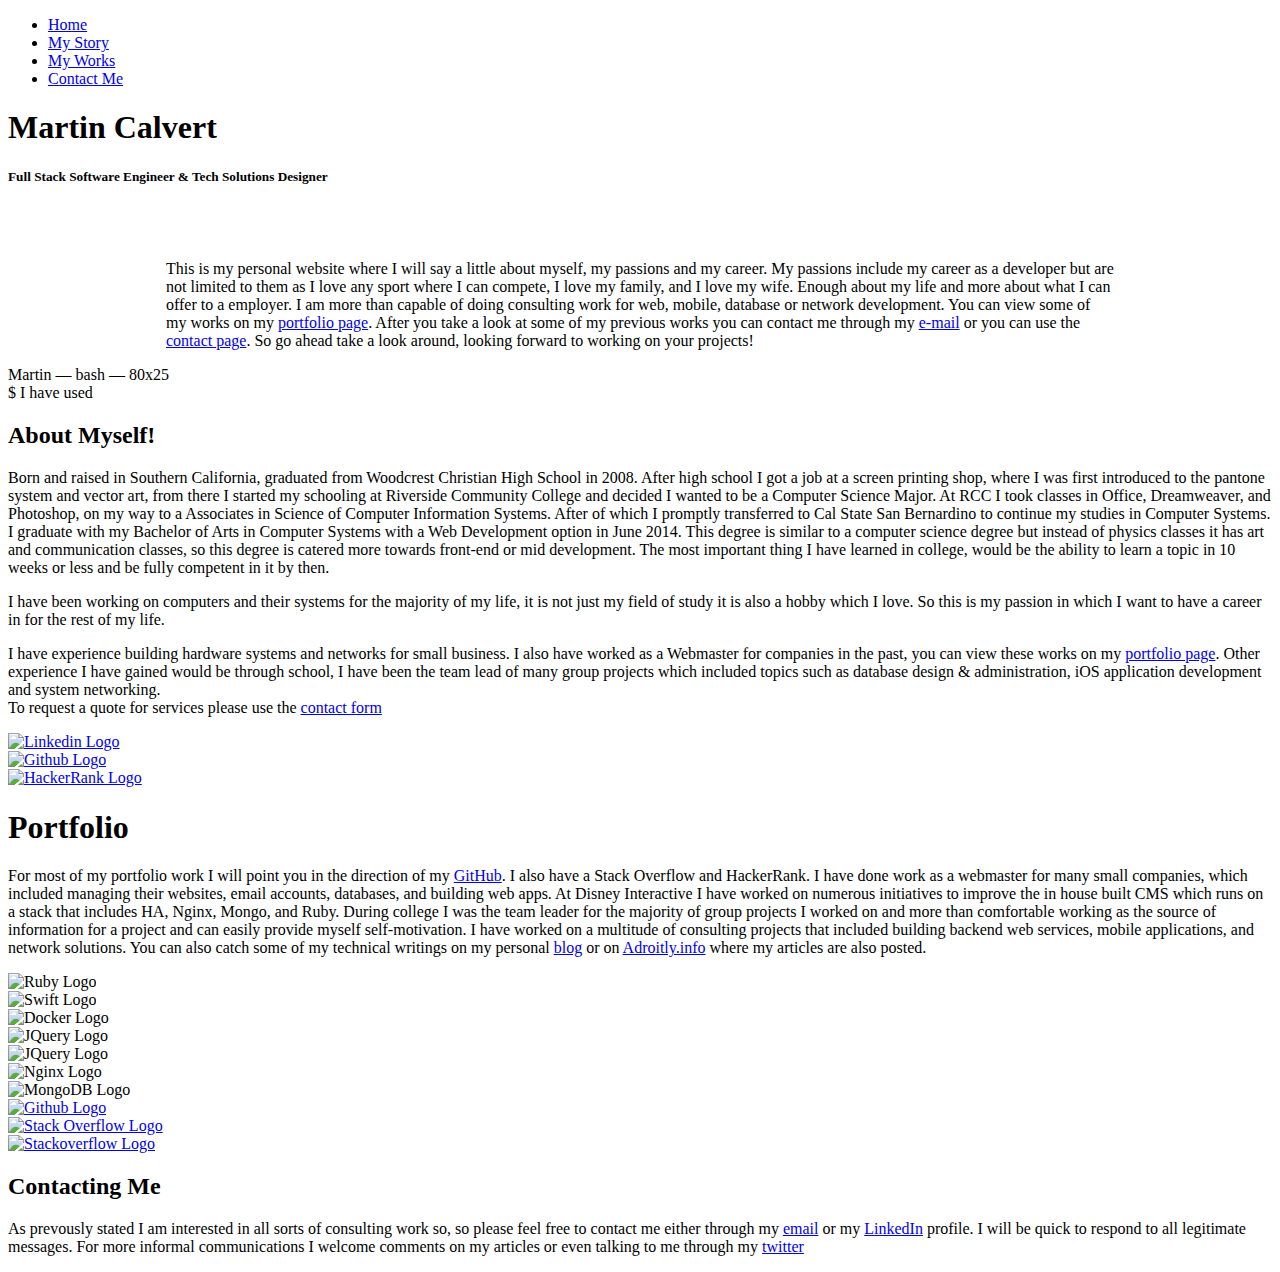
==== index.html @ f42277f7 "Update nav and typo" ====
<!DOCTYPE html>
  <head>
    <meta charset="UTF-8">
    <title>Martin Calvert - Software Engineer</title>
    <meta name="viewport" content="width=device-width, initial-scale=1.0">
    <meta name="description" content="Martin Calvert's personal portfolio website">
    <meta name="author" content="Martin Calvert">
    <link href="assets/css/bootstrap.css" rel="stylesheet" media="screen">
    <link href="assets/css/extra.css" rel="stylesheet" media="screen">
    <meta name="twitter:card" content="summary_large_image">
    <meta name="twitter:site" content="@sdla4ever">
    <meta name="twitter:creator" content="@sdla4ever">
    <meta name="twitter:title" content="Martin Calvert - Software Engineer">
    <meta name="twitter:description" content="Full Stack Software Engineer & Tech Solutions Designer - This is my personal website where I will say a little about myself, my passions and my career.">
    <meta name="twitter:image" content="http://martin-calvert.com/assets/img/twitter-card.png">
  </head>

  <body>
    <div class="container" id="home">
      <nav class="navbar navbar-fixed-top center" role="navigation">
        <div class="container">
          <div id="navbar" class="">
            <ul class="nav navbar-nav">
              <li><a href="#home">Home</a></li>
              <li><a href="#about">My Story</a></li>
              <li><a href="#works">My Works</a></li>
              <li><a href="#contact">Contact Me</a></li>
            </ul>

          </div><!--/.nav-collapse -->
        </div>
      </nav><!--navbar-->
    </div>
    <div id="first" class="sections center">
      <div class="container">
        <h1>Martin Calvert</h1>
        <h5>Full Stack Software Engineer & Tech Solutions Designer</h5>
        <p style="margin-top:6%; width:75%; margin-left:auto; margin-right:auto">
          This is my personal website where I will say a little about myself, my passions and my career. My passions include my career as a developer but are not limited to them as I love any sport where I can compete, I love my family, and I love my wife.
          Enough about my life and more about what I can offer to a employer. I am more than capable of doing consulting work for web, mobile, database or network development. You can view some of my works on my <a href="#works"> portfolio page</a>.
          After you take a look at some of my previous works you can contact me through my <a href="mailto:martin@martin-calvert.com">e-mail</a> or you can use the <a href="#contact">contact page</a>.
          So go ahead take a look around, looking forward to working on your projects!
        </p>
        <div class="text-editor-wrap">
    			<div class="title-bar"><span class="title">Martin — bash — 80x<span class="terminal-height">25</span></span></div>
    			<div class="text-body">
    				$ I have used <span class="typed"></span>
    			</div>
    		</div>
    </div>
    </div>
    <div id="about" class="sections center content">
      <div class="container">
        <h2 id="aboutss">About Myself!</h2>
        <p>Born and raised in Southern California, graduated from Woodcrest Christian High School in 2008. After high school I got a job at a screen printing shop, where I was first introduced to the pantone system and vector art, from there I started my schooling at Riverside Community College and decided I wanted to be a Computer Science Major. At RCC I took classes in Office, Dreamweaver, and Photoshop, on my way to a Associates in Science of Computer Information Systems. After of which I promptly transferred to Cal State San Bernardino to continue my studies in Computer Systems. I graduate with my Bachelor of Arts in Computer Systems with a Web Development option in June 2014. This degree is similar to a computer science degree but instead of physics classes it has art and communication classes, so this degree is catered more towards front-end or mid development. The most important thing I have learned in college, would be the ability to learn a topic in 10 weeks or less and be fully competent in it by then. </p>
        <p>I have been working on computers and their systems for the majority of my life, it is not just my field of study it is also a hobby which I love. So this is my passion in which I want to have a career in for the rest of my life. </p>
        <p>I have experience building hardware systems and networks for small business. I also have worked as a Webmaster for companies in the past, you can view these works on my <a href="#works">portfolio page</a>. Other experience I have gained would be through school, I have been the team lead of many group projects which included topics such as database design & administration, iOS application development and system networking.
        <br>
        To request a quote for services please use the <a href="#contact">contact form</a></p>
        <div class="row" id="abouts">
          <div class=" col-sm-4">
             <a style="margin-top:5px;" href="http://linkedin.com/pub/martin-calvert/86/972/741/"><img src="assets/img/linkedin.png" width='120' alt="Linkedin Logo"></a>
          </div>
          <div class="col-sm-4 text-center">
            <a style="margin-top:5px;" href="http://github.com/sdla4ever"><img src="assets/img/github-white.png" alt="Github Logo"></a>
          </div>
          <div class="col-sm-4 text-center">
              <a style="margin-top:5px;" href="http://hackerrank.com/sdla4ever"><img src="assets/img/hackerrank.png" width='120' alt="HackerRank Logo"></a>
          </div>
        </div>
      </div>
    </div>
    <div id="works" class="sections center white-content">
      <div class="container">
        <h1>Portfolio</h1>
        <p>For most of my portfolio work I will point you in the direction of my <a href="://github.com/sdla4ever">GitHub</a>. I also have a Stack Overflow and HackerRank. I have done work as a webmaster for many small companies, which included managing their websites, email accounts, databases, and building web apps.
        At Disney Interactive I have worked on numerous initiatives to improve the in house built CMS which runs on a stack that includes HA, Nginx, Mongo, and Ruby. During college I was the team leader for the majority of group projects I worked on and more than comfortable working as the source of information for a project and can easily provide myself self-motivation.
        I have worked on a multitude of consulting projects that included building backend web services, mobile applications, and network solutions. You can also catch some of my technical writings on my personal <a href="http://www.blog.martin-calvert.com">blog</a> or on <a href="http://www.adroitly.info">Adroitly.info</a> where my articles are also posted.</p>
        <div class="row">
          <div class="col-xs-6 col-sm-3 col-md-2 text-center">
            <img src="assets/img/ruby-logo.png" height="50" alt = "Ruby Logo"/>
          </div>
          <div class="col-xs-6 col-sm-3 col-md-2 text-center">
            <img src="assets/img/swift-logo.png" height="50" alt = "Swift Logo"/>
          </div>
          <div class="col-xs-12 col-md-2 text-center hidden-sm">
            <img src="assets/img/docker-logo.png" height="50" alt = "Docker Logo"/>
          </div>
          <div class="col-md-2 text-right hidden-xs hidden-sm">
            <img src="assets/img/jquery-logo.png" height="50" alt = "JQuery Logo"/>
          </div>
          <div class="col-xs-6 text-center visible-xs">
            <img src="assets/img/jquery-logo.png" height="50" alt = "JQuery Logo"/>
          </div>
          <div class="col-xs-6 col-sm-3 col-md-2 text-center">
            <img src="assets/img/nginx-logo.png" height="50" alt = "Nginx Logo"/>
          </div>
          <div class="col-xs-12 col-sm-3 col-md-2 text-center">
            <img src="assets/img/mongodb-logo.png" height="50" alt = "MongoDB Logo"/>
          </div>
        </div>
        <div class="row">
          <div class="col-sm-4 text-center">
            <a style="margin-top:5px;" href="http://github.com/sdla4ever"><img src="assets/img/github-black.png" alt="Github Logo"></a>
          </div>
          <div class=" col-sm-4">
             <a style="margin-top:5px;" href="http://stackoverflow.com/users/1947373/sdla4ever"><img src="assets/img/stack.png" width='120' alt="Stack Overflow Logo"></a>
          </div>
          <div class="col-sm-4 text-center">
              <a style="margin-top:5px;" href="http://hackerrank.com/sdla4ever"><img src="assets/img/hackerrank.png" width='120' alt="Stackoverflow Logo"></a>
          </div>
        </div>
      </div>
    </div>
    <div id="contact" class="sections center content">
      <div class="container">
      <h2 id="contactss">Contacting Me</h2>
          <p>As prevously stated I am interested in all sorts of consulting work so, so please feel free to contact me either through my <a href="mailto:martin@martin-calvert.com">email</a> or my <a href="http://linkedin.com/pub/martin-calvert/86/972/741/">LinkedIn</a> profile. I will be quick to respond to all legitimate messages. For more informal communications I welcome comments on my articles or even talking to me through my <a href="https://twitter.com/sdla4ever">twitter</a></p>
      </div>
    </div>
    <script src="http://code.jquery.com/jquery-1.11.0.min.js"></script>
    <script src="http://code.jquery.com/jquery-migrate-1.2.1.min.js"></script>
    <script src="assets/js/bootstrap.min.js"></script>
    <script src="assets/js/typed.min.js"></script>
    <script>

      var strings = [
                     "Docker", "HTML5", "CSS3", "jQuery", "Swift",
                     "Ruby", "Python", "Javascript", "Angular",
                     "Chef", "Linux", "Bash", "Consul", "Terraform",
                     "KitchenCI", "Jenkins", "Git", "AWS", "Google Cloud Platform",
                     "Mongo", "PostgreSQL", "Java", "Scrum", "Kanban",
                     "Jira", "Ruby on Rails", "Flask", "Vault", "Serverspec",
                     "MySQL", "Wordpress", "PHP"
                    ]
      $(function(){
          $(".typed").typed({
            strings: strings,
            typeSpeed: 65,
            shuffle: true,
            loop: true,
            cursorChar: "_",
            backSpeed: 40,
            backDelay: 725
          });
      });
    </script>
    <script>
      var menu = false
      function isElementInViewport(pos) {
          if (pos > 50){
            changeNav(false)
          }else{
            changeNav(true)
          };
      }

      function changeNav(e){
        if (e == true){
          $('nav').fadeIn(1000, function() {
            $(this).removeClass("nav-black");
            menu = false
          });
        }else{
          $('nav').fadeIn(1000, function() {
            $(this).addClass("nav-black");
            menu = true
          });
        }
      }

      function handleChange(){
          isElementInViewport(window.pageYOffset)
      }

      //jQuery
      $(window).on('DOMContentLoaded load resize scroll', handleChange);
    </script>
  </body>
</html>
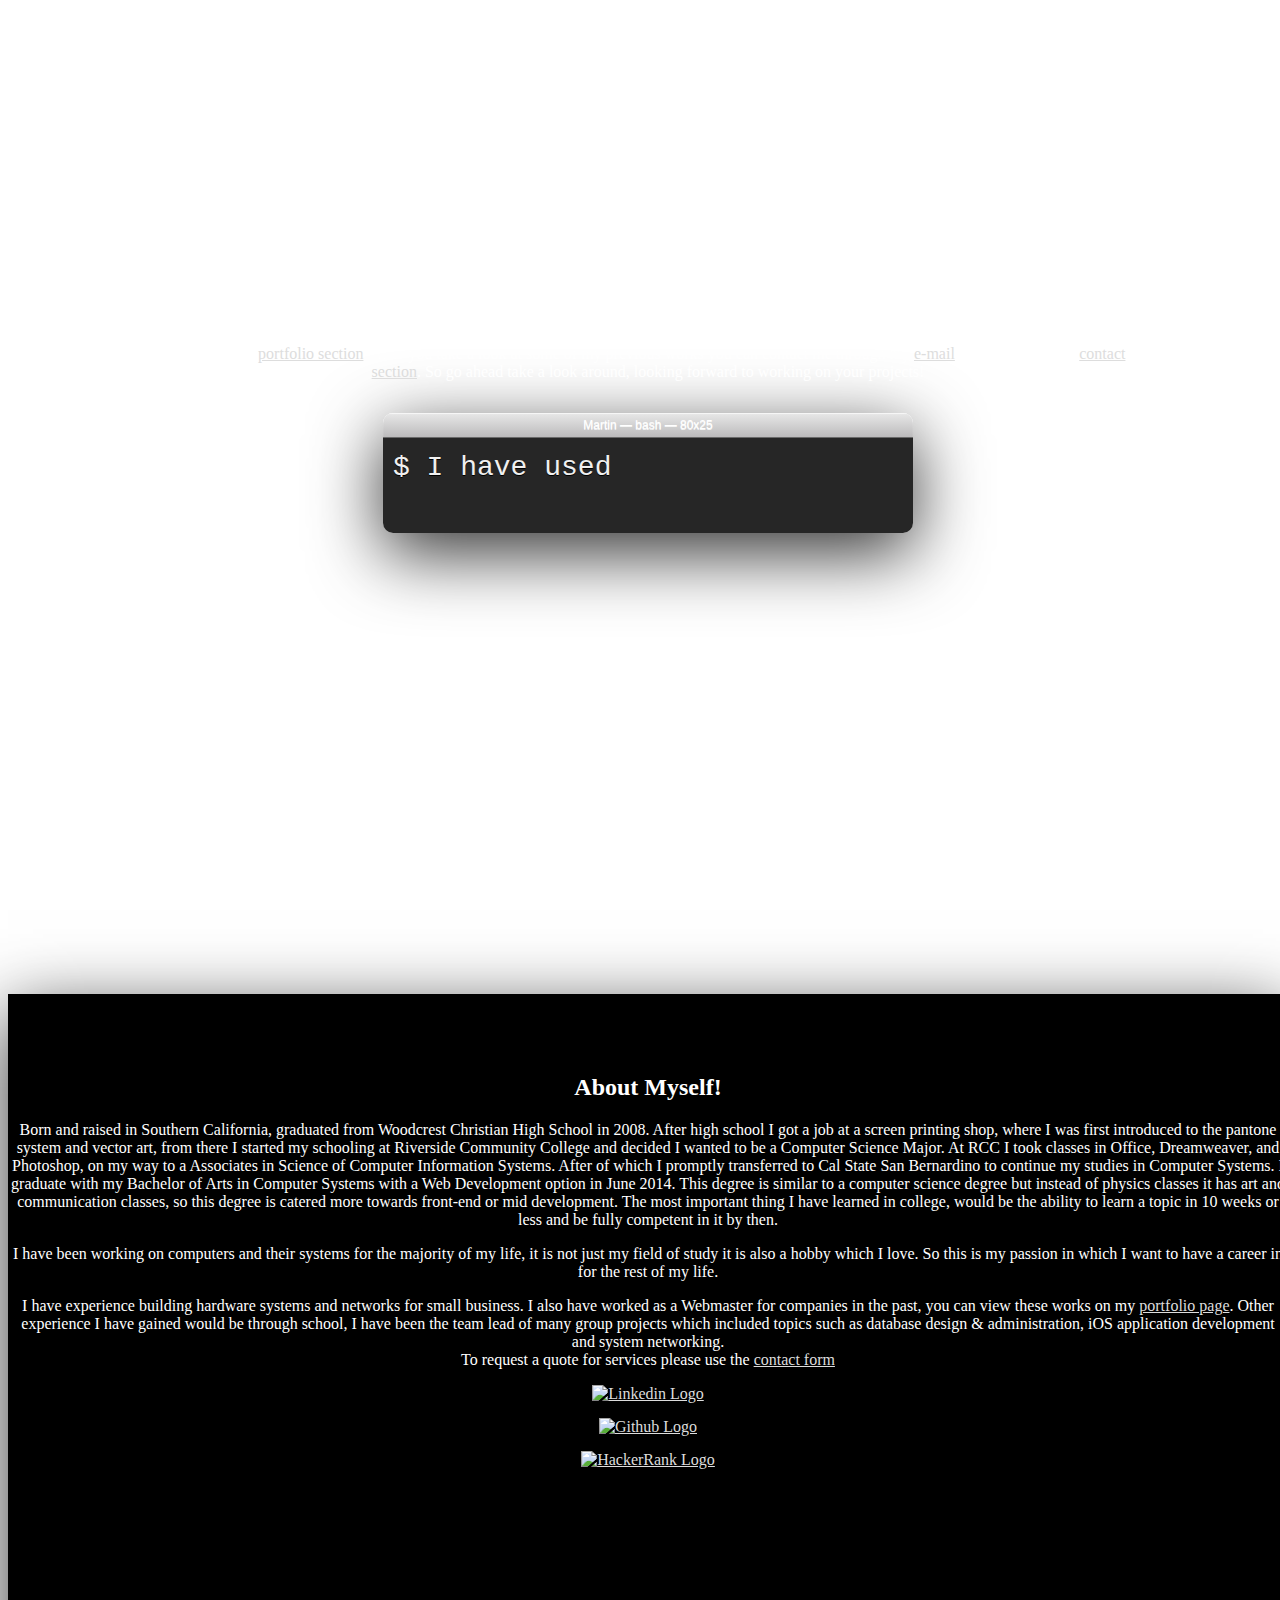
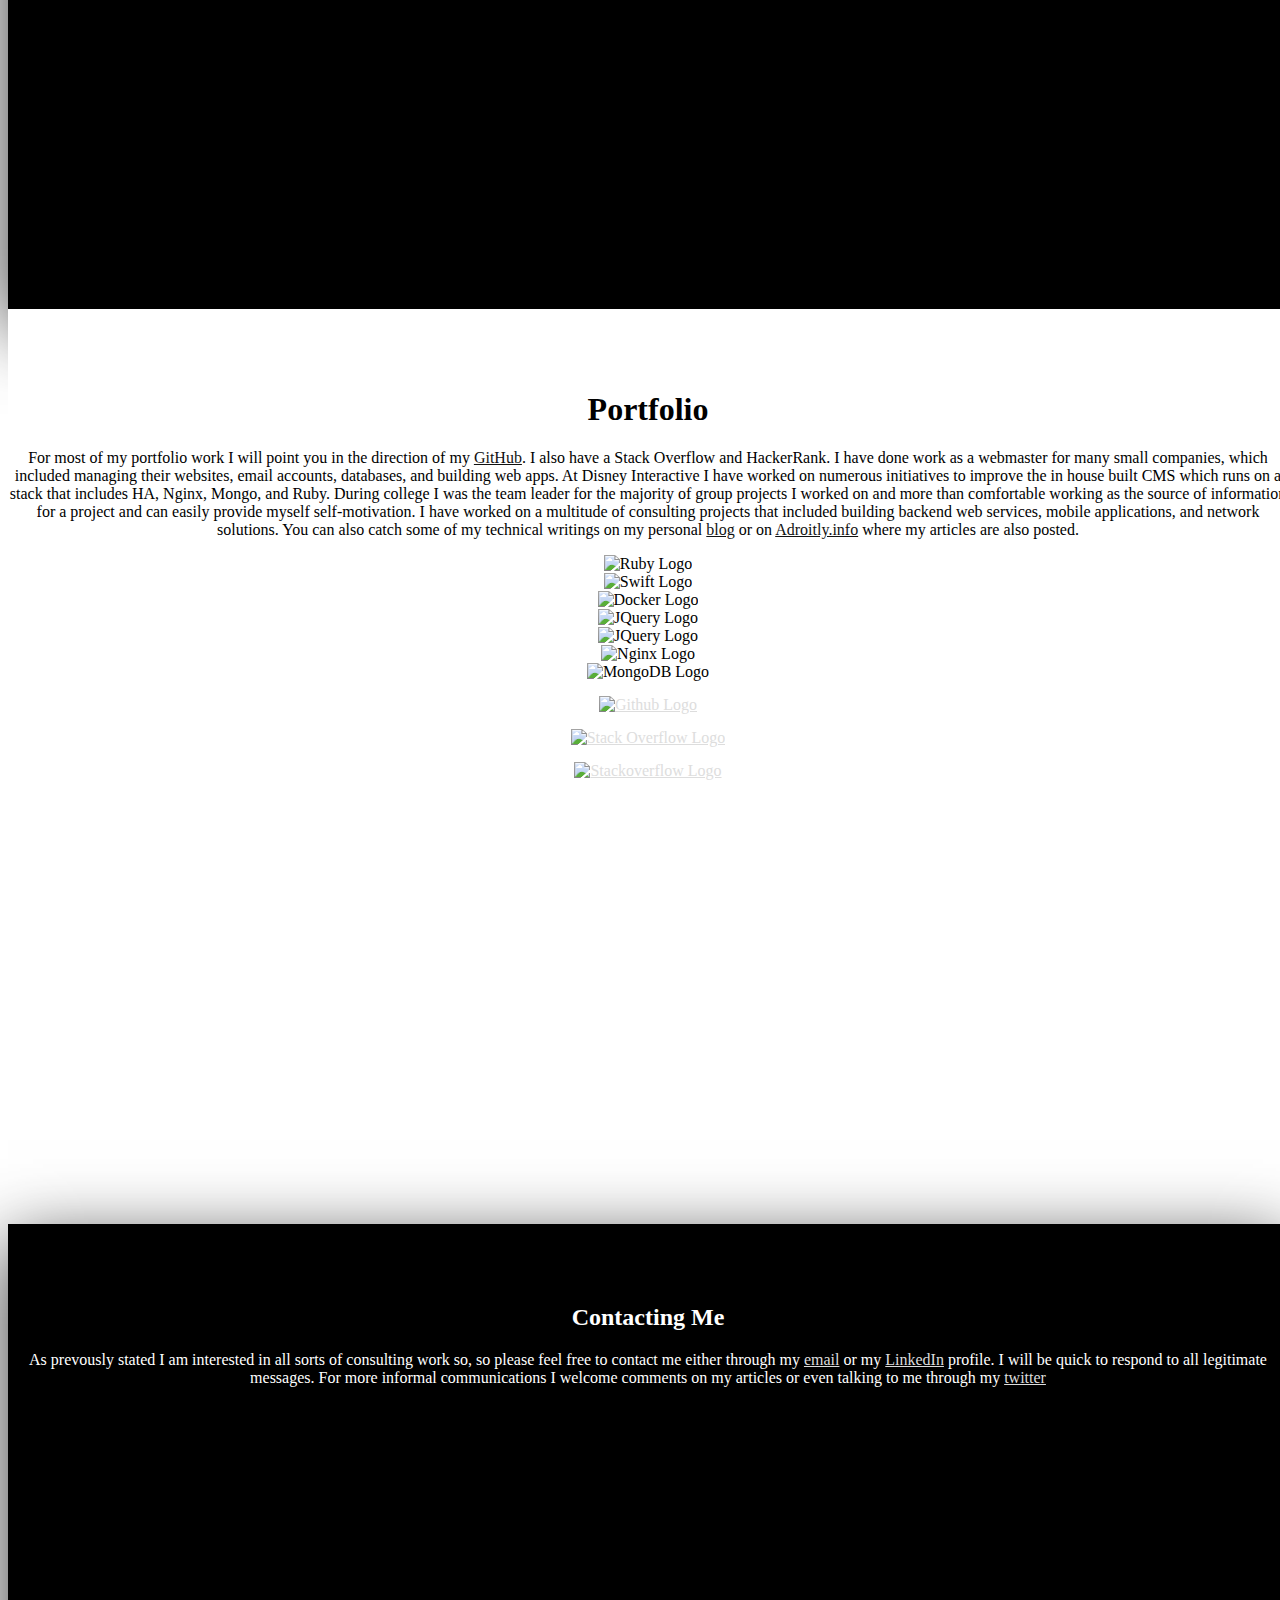
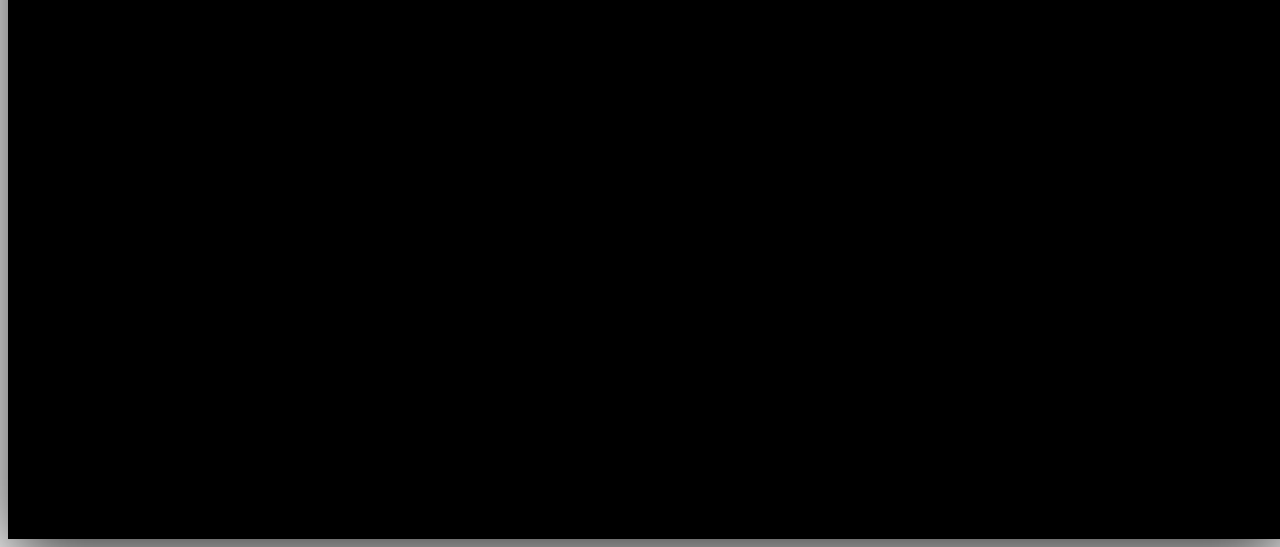
==== commit 1b0d88cf: "Add transistions to nav instead of animations" ====
--- a/index.html
+++ b/index.html
@@ -21,12 +21,11 @@
         <div class="container">
           <div id="navbar" class="">
             <ul class="nav navbar-nav">
-              <li><a href="#home">Home</a></li>
-              <li><a href="#about">My Story</a></li>
-              <li><a href="#works">My Works</a></li>
-              <li><a href="#contact">Contact Me</a></li>
+              <li><a href="#about">About</a></li>
+              <li><a href="#works">Works</a></li>
+              <li><a href="#contact">Contact</a></li>
+              <li><a href="http://blog.martincalvert.io">Blog</a></li>
             </ul>
-
           </div><!--/.nav-collapse -->
         </div>
       </nav><!--navbar-->
@@ -37,8 +36,8 @@
         <h5>Full Stack Software Engineer & Tech Solutions Designer</h5>
         <p style="margin-top:6%; width:75%; margin-left:auto; margin-right:auto">
           This is my personal website where I will say a little about myself, my passions and my career. My passions include my career as a developer but are not limited to them as I love any sport where I can compete, I love my family, and I love my wife.
-          Enough about my life and more about what I can offer to a employer. I am more than capable of doing consulting work for web, mobile, database or network development. You can view some of my works on my <a href="#works"> portfolio page</a>.
-          After you take a look at some of my previous works you can contact me through my <a href="mailto:martin@martin-calvert.com">e-mail</a> or you can use the <a href="#contact">contact page</a>.
+          Enough about my life and more about what I can offer to a employer. I am more than capable of doing consulting work for web, mobile, database or network development. You can view some of my works on my <a href="#works"> portfolio section</a>.
+          After you take a look at some of my previous works you can contact me through my <a href="mailto:m@martincalvert.io">e-mail</a> or you can use the <a href="#contact">contact section</a>.
           So go ahead take a look around, looking forward to working on your projects!
         </p>
         <div class="text-editor-wrap">
@@ -115,7 +114,7 @@
     <div id="contact" class="sections center content">
       <div class="container">
       <h2 id="contactss">Contacting Me</h2>
-          <p>As prevously stated I am interested in all sorts of consulting work so, so please feel free to contact me either through my <a href="mailto:martin@martin-calvert.com">email</a> or my <a href="http://linkedin.com/pub/martin-calvert/86/972/741/">LinkedIn</a> profile. I will be quick to respond to all legitimate messages. For more informal communications I welcome comments on my articles or even talking to me through my <a href="https://twitter.com/sdla4ever">twitter</a></p>
+          <p>As prevously stated I am interested in all sorts of consulting work so, so please feel free to contact me either through my <a href="mailto:m@martincalvert.io">email</a> or my <a href="http://linkedin.com/pub/martin-calvert/86/972/741/">LinkedIn</a> profile. I will be quick to respond to all legitimate messages. For more informal communications I welcome comments on my articles or even talking to me through my <a href="https://twitter.com/sdla4ever">twitter</a></p>
       </div>
     </div>
     <script src="http://code.jquery.com/jquery-1.11.0.min.js"></script>
@@ -157,15 +156,13 @@
 
       function changeNav(e){
         if (e == true){
-          $('nav').fadeIn(1000, function() {
-            $(this).removeClass("nav-black");
-            menu = false
-          });
+          $('nav').addClass("nav-clear");
+          $('nav').removeClass("nav-black");
+          menu = false
         }else{
-          $('nav').fadeIn(1000, function() {
-            $(this).addClass("nav-black");
-            menu = true
-          });
+          $('nav').removeClass("nav-clear");
+          $('nav').addClass("nav-black");
+          menu = true
         }
       }
 
--- a/assets/css/extra.css
+++ b/assets/css/extra.css
@@ -0,0 +1,167 @@
+body{
+	height: 100%;
+	width: 100%;
+}
+body > .container{
+	padding-top:60px;
+}
+.row{
+	margin-top: 15px;
+}
+.row > .col-sm-4{
+	margin-top: 15px;
+	margin-bottom: 15px;
+}
+.container {
+	color: #fff;
+}
+.content {
+	background-color: #000;
+	padding-top:60px;
+	color: #fff;
+	box-shadow: rgba(0, 0, 0, 0.8) 0px 20px 70px;
+}
+.white-content {
+	background-color: #fff;
+	padding-top:60px;
+	color: #000;
+}
+.white-content > .container {
+	color: #000;
+}
+.white-content > .container > p > a {
+	color: #111;
+}
+p {
+	font-size: 16px;
+}
+a {
+	color: #ddd;
+}
+a:hover {
+	color: #eee;
+	text-decoration: none;
+}
+
+.sections {
+	min-height: 95vh;
+	width: 100vw;
+}
+.color {
+	background-color:#f8f8f8;
+	border-radius:10px;
+	color:#4795F4;
+}
+.navround {
+	border-bottom-left-radius:15px;
+	border-bottom-right-radius:15px;
+}
+.nav > li > a{
+	color: #fff;
+}
+.nav > li > a:hover{
+	color: #eee;
+	background-color:transparent;
+}
+.center .nav,
+.center .nav > li {
+    float:none;
+    display:inline-block;
+    vertical-align: top;
+}
+
+.center {
+    text-align:center;
+}
+body{
+	background-image:url(../img/gradient1.jpg);
+}
+
+.typed-cursor{
+    opacity: 1;
+    -webkit-animation: blink 0.7s infinite;
+    -moz-animation: blink 0.7s infinite;
+    animation: blink 0.7s infinite;
+}
+
+.nav-black {
+	background-color: #000000;
+	-webkit-transition: 0.7s;
+  -moz-transition: 0.7s;
+  -ms-transition: 0.7s;
+  -o-transition: 0.7s;
+  transition: 0.7s;
+}
+
+.nav-clear {
+	background: transparent !important;
+	-webkit-transition: 0.7s;
+  -moz-transition: 0.7s;
+  -ms-transition: 0.7s;
+  -o-transition: 0.7s;
+  transition: 0.7s;
+}
+
+@keyframes blink{
+    0% { opacity:1; }
+    50% { opacity:0; }
+    100% { opacity:1; }
+}
+@-webkit-keyframes blink{
+    0% { opacity:1; }
+    50% { opacity:0; }
+    100% { opacity:1; }
+}
+@-moz-keyframes blink{
+    0% { opacity:1; }
+    50% { opacity:0; }
+    100% { opacity:1; }
+}
+
+.text-editor-wrap {
+  display: block;
+  margin: auto;
+  max-width: 530px;
+  border-radius: 10px;
+  box-shadow: rgba(0, 0, 0, 0.8) 0px 20px 70px;
+  clear: both;
+  overflow: hidden;
+  -webkit-transition: all 0.5s ease-out;
+  -moz-transition: all 0.5s ease-out;
+  -ms-transition: all 0.5s ease-out;
+  -o-transition: all 0.5s ease-out;
+  transition: all 0.5s ease-out;
+	margin-top: 2em;
+	margin-bottom: 2em;
+}
+
+.title-bar {
+  padding: 5px 0;
+  font-family: "Lucida Grande", sans-serif;
+  font-size: 0.75em;
+  text-align: center;
+  text-shadow: rgba(255, 255, 255, 0.8) 0px 1px 0px;
+  background-color: #f8f8f8;
+  background-image: -webkit-linear-gradient(top, #e8e8e8, #bcbbbc);
+  background-image: -moz-linear-gradient(top, #e8e8e8, #bcbbbc);
+  background-image: linear-gradient(top, #e8e8e8, #bcbbbc);
+  box-shadow: inset rgba(255, 255, 255, 0.7) 0px 1px 1px;
+  border-bottom: #6a6a6a 1px solid; }
+
+.text-body {
+  height: 75px;
+  background-color: rgba(0, 0, 0, 0.85);
+  padding: 10px;
+  color: #f0f0f0;
+  text-shadow: #000 0px 1px 0px;
+  font-family: "Consolas", "Courier New", "Courier";
+  font-size: 1.75em;
+  line-height: 1.40em;
+  font-weight: 500;
+  text-align: left;
+  overflow: hidden;
+  -webkit-transition: all 0.5s ease-out;
+  -moz-transition: all 0.5s ease-out;
+  -ms-transition: all 0.5s ease-out;
+  -o-transition: all 0.5s ease-out;
+  transition: all 0.5s ease-out; }
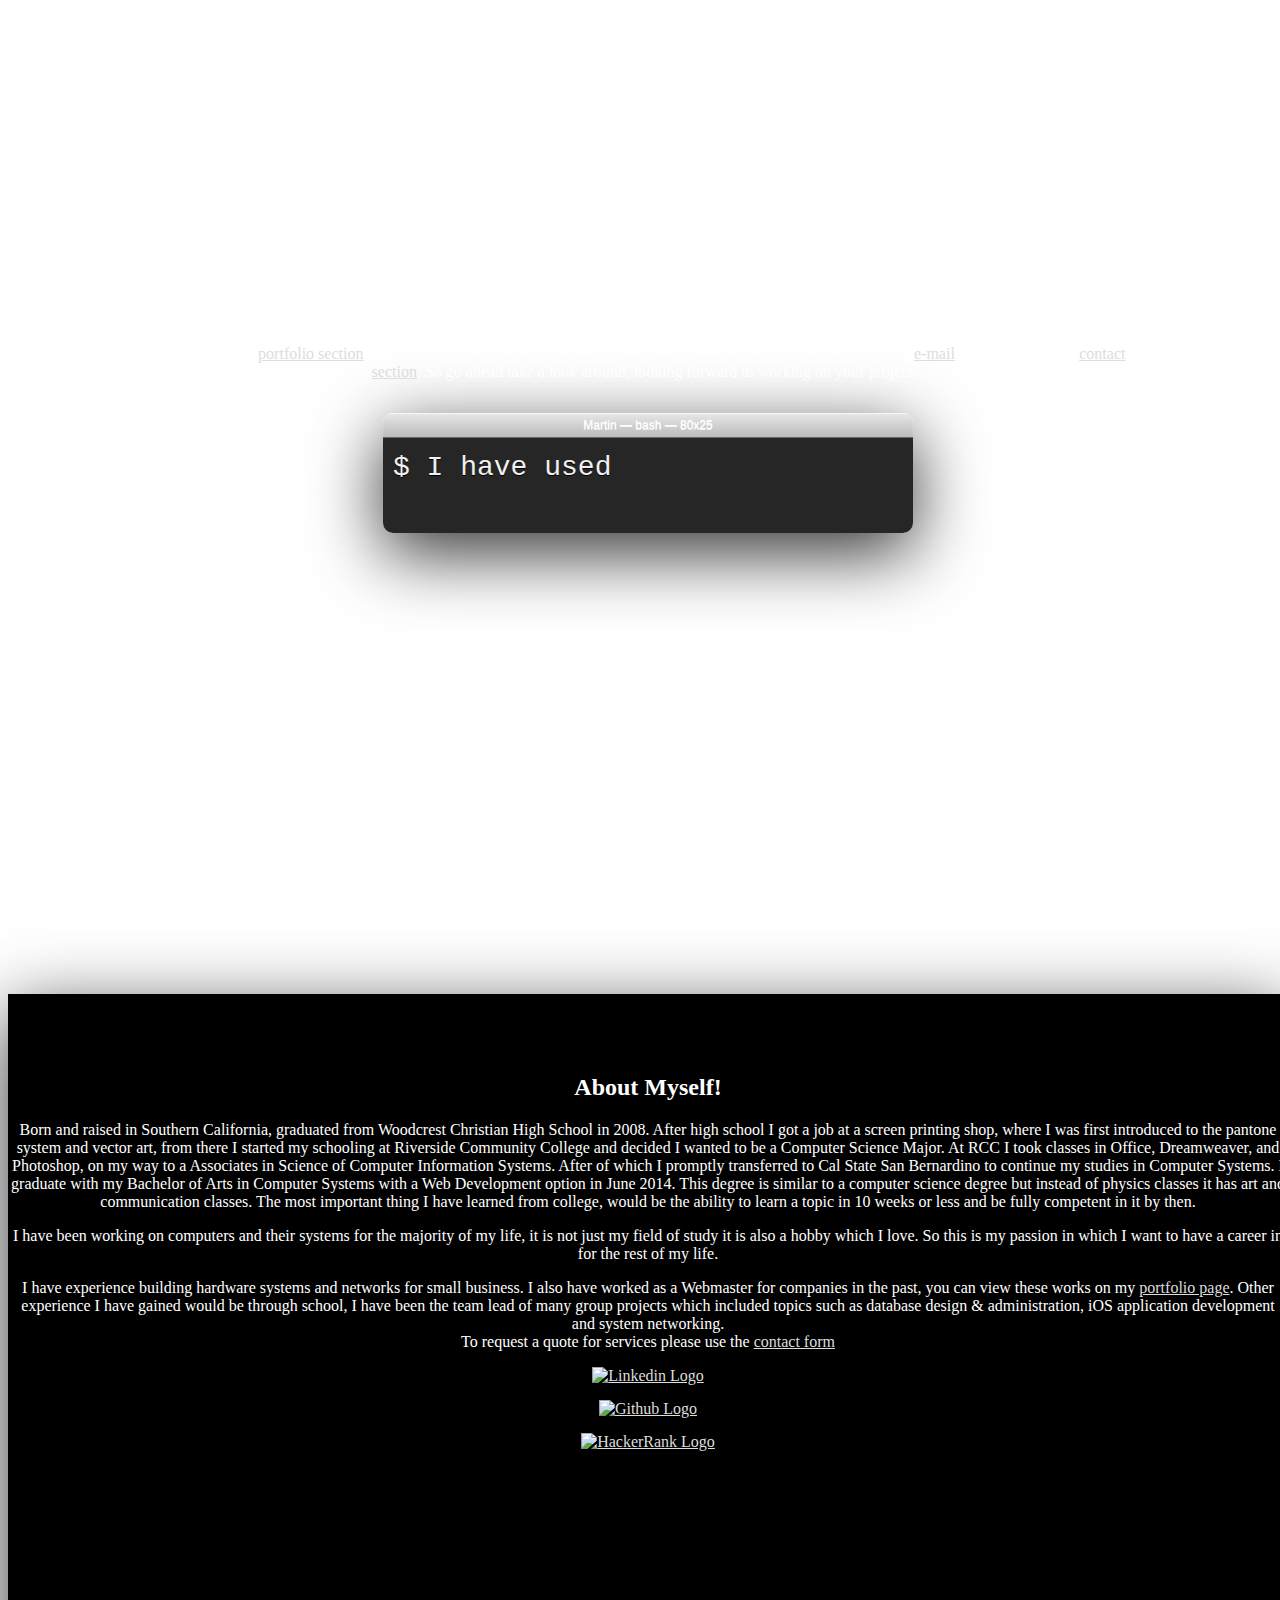
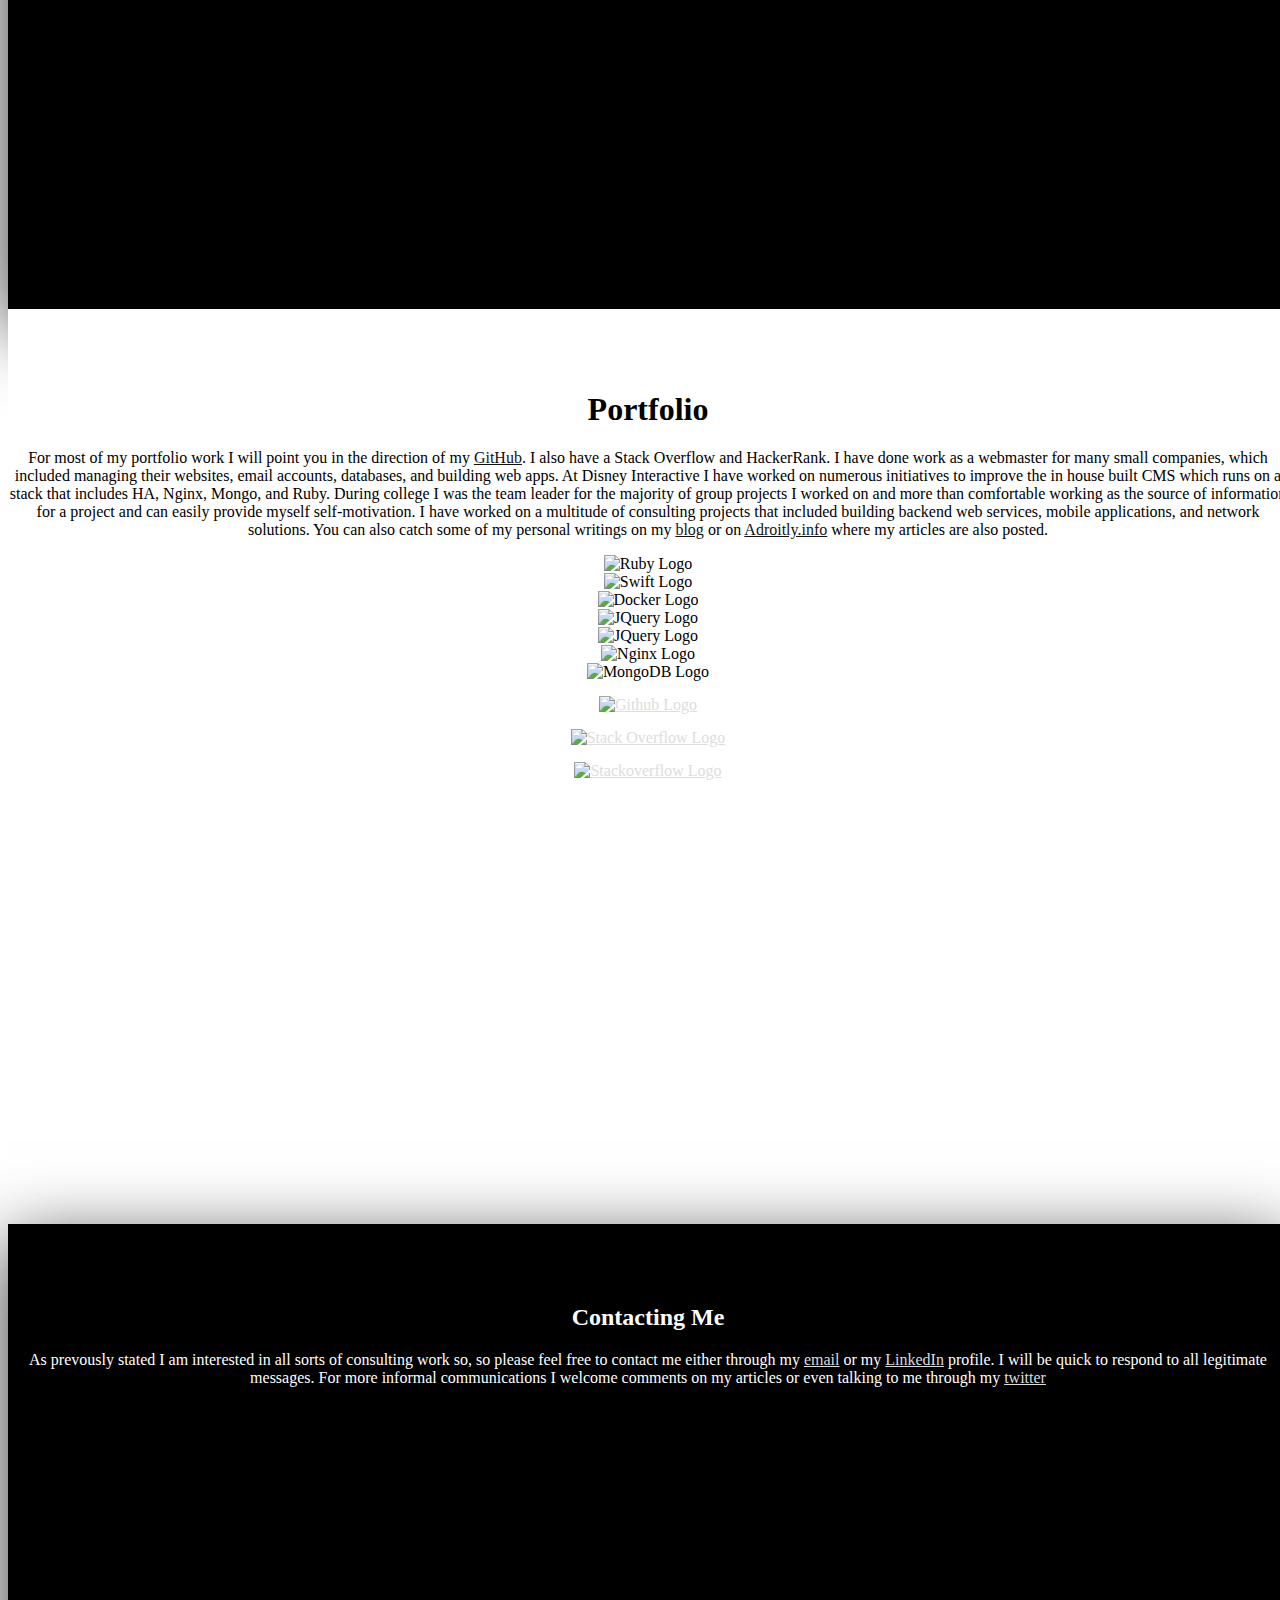
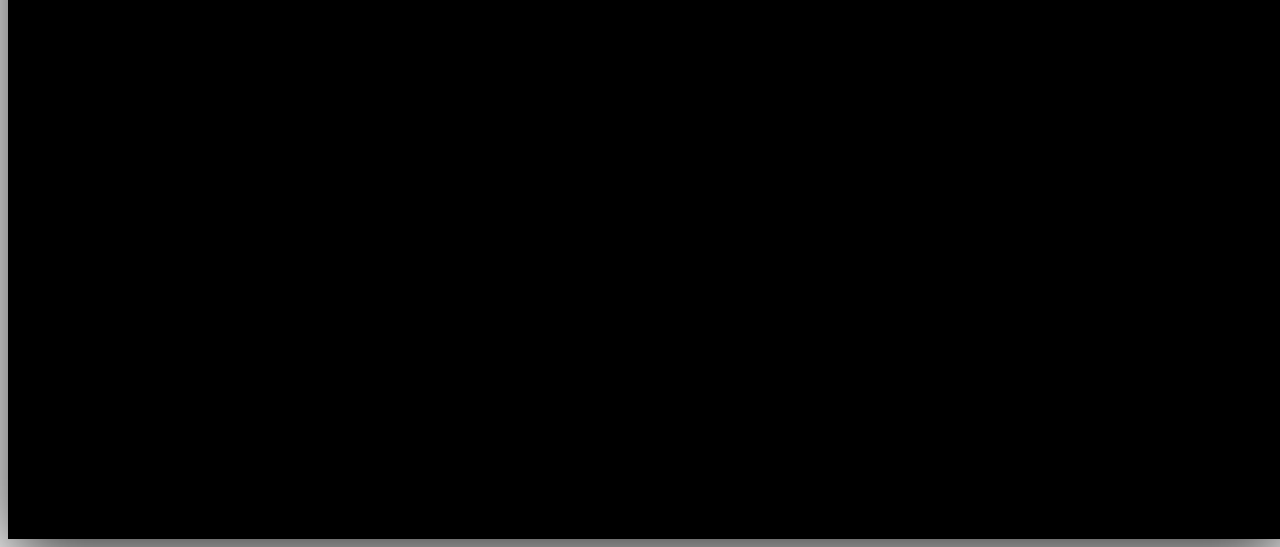
==== commit cd8b1861: "Update index.html" ====
--- a/index.html
+++ b/index.html
@@ -21,9 +21,9 @@
         <div class="container">
           <div id="navbar" class="">
             <ul class="nav navbar-nav">
-              <li><a href="#about">About</a></li>
-              <li><a href="#works">Works</a></li>
-              <li><a href="#contact">Contact</a></li>
+              <li><a href="#" data-target="#about">About</a></li>
+              <li><a href="#" data-target="#works">Works</a></li>
+              <li><a href="#" data-target="#contact">Contact</a></li>
               <li><a href="http://blog.martincalvert.io">Blog</a></li>
             </ul>
           </div><!--/.nav-collapse -->
@@ -51,7 +51,7 @@
     <div id="about" class="sections center content">
       <div class="container">
         <h2 id="aboutss">About Myself!</h2>
-        <p>Born and raised in Southern California, graduated from Woodcrest Christian High School in 2008. After high school I got a job at a screen printing shop, where I was first introduced to the pantone system and vector art, from there I started my schooling at Riverside Community College and decided I wanted to be a Computer Science Major. At RCC I took classes in Office, Dreamweaver, and Photoshop, on my way to a Associates in Science of Computer Information Systems. After of which I promptly transferred to Cal State San Bernardino to continue my studies in Computer Systems. I graduate with my Bachelor of Arts in Computer Systems with a Web Development option in June 2014. This degree is similar to a computer science degree but instead of physics classes it has art and communication classes, so this degree is catered more towards front-end or mid development. The most important thing I have learned in college, would be the ability to learn a topic in 10 weeks or less and be fully competent in it by then. </p>
+        <p>Born and raised in Southern California, graduated from Woodcrest Christian High School in 2008. After high school I got a job at a screen printing shop, where I was first introduced to the pantone system and vector art, from there I started my schooling at Riverside Community College and decided I wanted to be a Computer Science Major. At RCC I took classes in Office, Dreamweaver, and Photoshop, on my way to a Associates in Science of Computer Information Systems. After of which I promptly transferred to Cal State San Bernardino to continue my studies in Computer Systems. I graduate with my Bachelor of Arts in Computer Systems with a Web Development option in June 2014. This degree is similar to a computer science degree but instead of physics classes it has art and communication classes. The most important thing I have learned from college, would be the ability to learn a topic in 10 weeks or less and be fully competent in it by then. </p>
         <p>I have been working on computers and their systems for the majority of my life, it is not just my field of study it is also a hobby which I love. So this is my passion in which I want to have a career in for the rest of my life. </p>
         <p>I have experience building hardware systems and networks for small business. I also have worked as a Webmaster for companies in the past, you can view these works on my <a href="#works">portfolio page</a>. Other experience I have gained would be through school, I have been the team lead of many group projects which included topics such as database design & administration, iOS application development and system networking.
         <br>
@@ -61,7 +61,7 @@
              <a style="margin-top:5px;" href="http://linkedin.com/pub/martin-calvert/86/972/741/"><img src="assets/img/linkedin.png" width='120' alt="Linkedin Logo"></a>
           </div>
           <div class="col-sm-4 text-center">
-            <a style="margin-top:5px;" href="http://github.com/sdla4ever"><img src="assets/img/github-white.png" alt="Github Logo"></a>
+            <a style="margin-top:5px;" href="http://github.com/martincalvert"><img src="assets/img/github-white.png" alt="Github Logo"></a>
           </div>
           <div class="col-sm-4 text-center">
               <a style="margin-top:5px;" href="http://hackerrank.com/sdla4ever"><img src="assets/img/hackerrank.png" width='120' alt="HackerRank Logo"></a>
@@ -72,9 +72,9 @@
     <div id="works" class="sections center white-content">
       <div class="container">
         <h1>Portfolio</h1>
-        <p>For most of my portfolio work I will point you in the direction of my <a href="://github.com/sdla4ever">GitHub</a>. I also have a Stack Overflow and HackerRank. I have done work as a webmaster for many small companies, which included managing their websites, email accounts, databases, and building web apps.
+        <p>For most of my portfolio work I will point you in the direction of my <a href="://github.com/martincalvert">GitHub</a>. I also have a Stack Overflow and HackerRank. I have done work as a webmaster for many small companies, which included managing their websites, email accounts, databases, and building web apps.
         At Disney Interactive I have worked on numerous initiatives to improve the in house built CMS which runs on a stack that includes HA, Nginx, Mongo, and Ruby. During college I was the team leader for the majority of group projects I worked on and more than comfortable working as the source of information for a project and can easily provide myself self-motivation.
-        I have worked on a multitude of consulting projects that included building backend web services, mobile applications, and network solutions. You can also catch some of my technical writings on my personal <a href="http://www.blog.martin-calvert.com">blog</a> or on <a href="http://www.adroitly.info">Adroitly.info</a> where my articles are also posted.</p>
+        I have worked on a multitude of consulting projects that included building backend web services, mobile applications, and network solutions. You can also catch some of my personal writings on my <a href="http://www.blog.martincalvert.io">blog</a> or on <a href="http://www.adroitly.info">Adroitly.info</a> where my articles are also posted.</p>
         <div class="row">
           <div class="col-xs-6 col-sm-3 col-md-2 text-center">
             <img src="assets/img/ruby-logo.png" height="50" alt = "Ruby Logo"/>
@@ -100,7 +100,7 @@
         </div>
         <div class="row">
           <div class="col-sm-4 text-center">
-            <a style="margin-top:5px;" href="http://github.com/sdla4ever"><img src="assets/img/github-black.png" alt="Github Logo"></a>
+            <a style="margin-top:5px;" href="http://github.com/martincalvert"><img src="assets/img/github-black.png" alt="Github Logo"></a>
           </div>
           <div class=" col-sm-4">
              <a style="margin-top:5px;" href="http://stackoverflow.com/users/1947373/sdla4ever"><img src="assets/img/stack.png" width='120' alt="Stack Overflow Logo"></a>
@@ -140,6 +140,7 @@
             loop: true,
             cursorChar: "_",
             backSpeed: 40,
+            startDelay: 2800,
             backDelay: 725
           });
       });
@@ -170,6 +171,20 @@
           isElementInViewport(window.pageYOffset)
       }
 
+      (function($) {
+        $.fn.goTo = function() {
+            $('html, body').animate({
+                scrollTop: $(this).offset().top - 50 + 'px'
+            }, 'fast');
+            return this;
+        }
+      })(jQuery);
+
+      $(document).delegate('li a', 'click', function(e){
+        e.preventDefault();
+        $($(this).data()['target']).goTo()
+      })
+
       //jQuery
       $(window).on('DOMContentLoaded load resize scroll', handleChange);
     </script>
--- a/assets/css/extra.css
+++ b/assets/css/extra.css
@@ -73,8 +73,42 @@
 .center {
     text-align:center;
 }
-body{
+body {
 	background-image:url(../img/gradient1.jpg);
+	-webkit-animation: fadein 3.5s; /* Safari, Chrome and Opera > 12.1 */
+	-moz-animation: fadein 3.5s; /* Firefox < 16 */
+	-ms-animation: fadein 3.5s; /* Internet Explorer */
+	-o-animation: fadein 3.5s; /* Opera < 12.1 */
+	animation: fadein 3.5s;
+}
+
+@keyframes fadein {
+    from { opacity: 0; }
+    to   { opacity: 1; }
+}
+
+/* Firefox < 16 */
+@-moz-keyframes fadein {
+    from { opacity: 0; }
+    to   { opacity: 1; }
+}
+
+/* Safari, Chrome and Opera > 12.1 */
+@-webkit-keyframes fadein {
+    from { opacity: 0; }
+    to   { opacity: 1; }
+}
+
+/* Internet Explorer */
+@-ms-keyframes fadein {
+    from { opacity: 0; }
+    to   { opacity: 1; }
+}
+
+/* Opera < 12.1 */
+@-o-keyframes fadein {
+    from { opacity: 0; }
+    to   { opacity: 1; }
 }
 
 .typed-cursor{
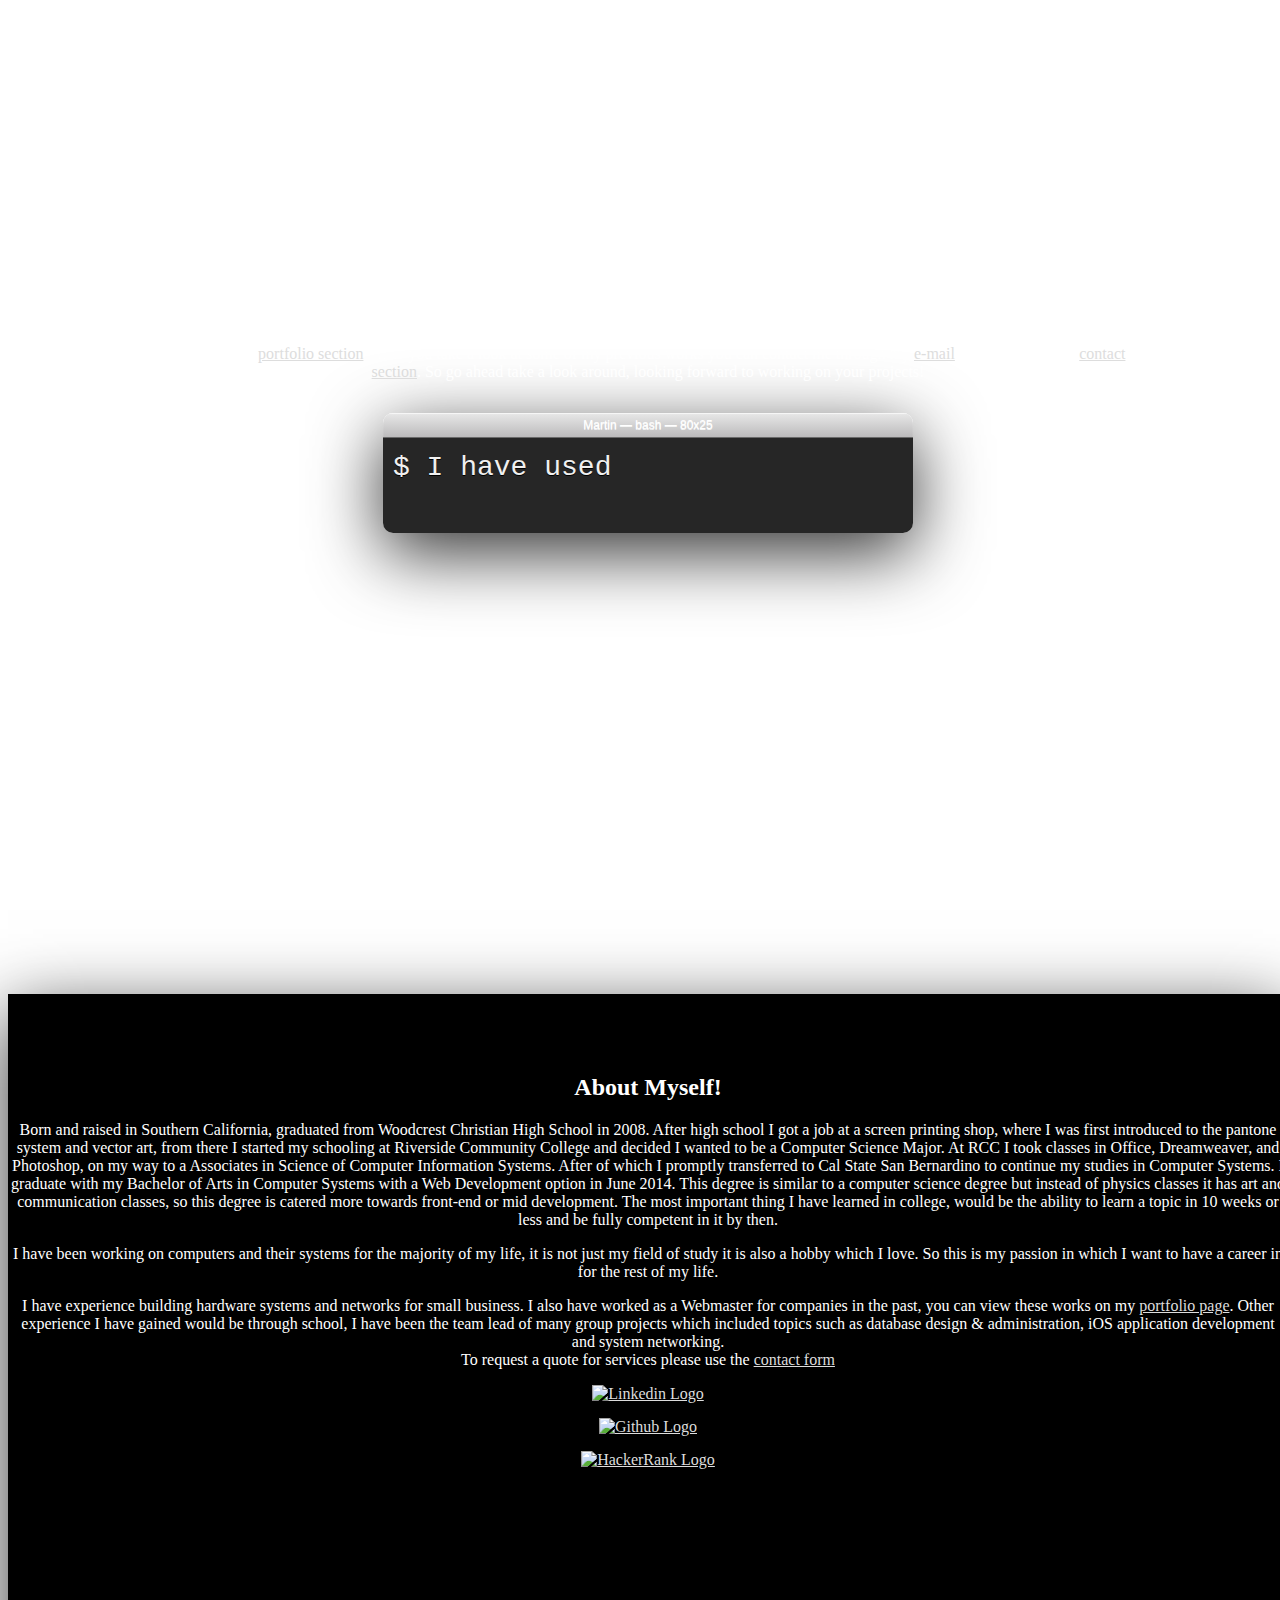
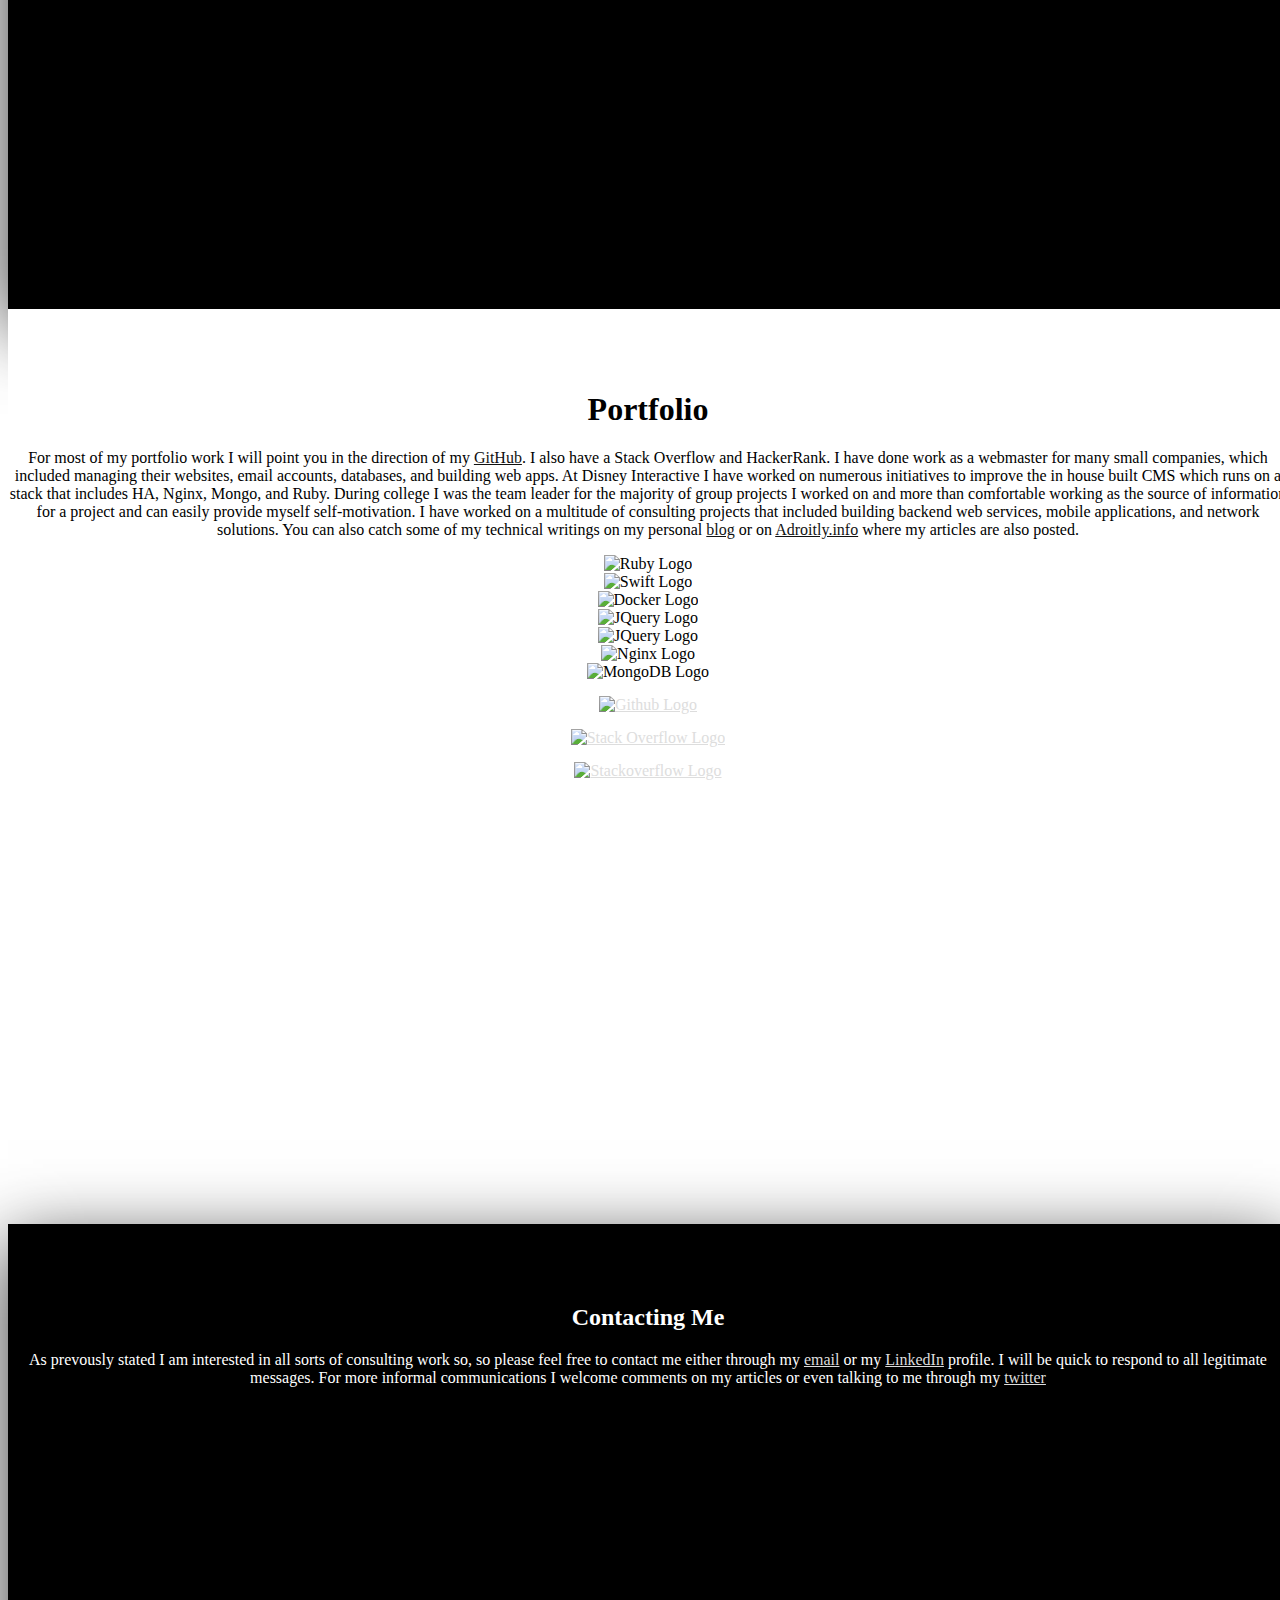
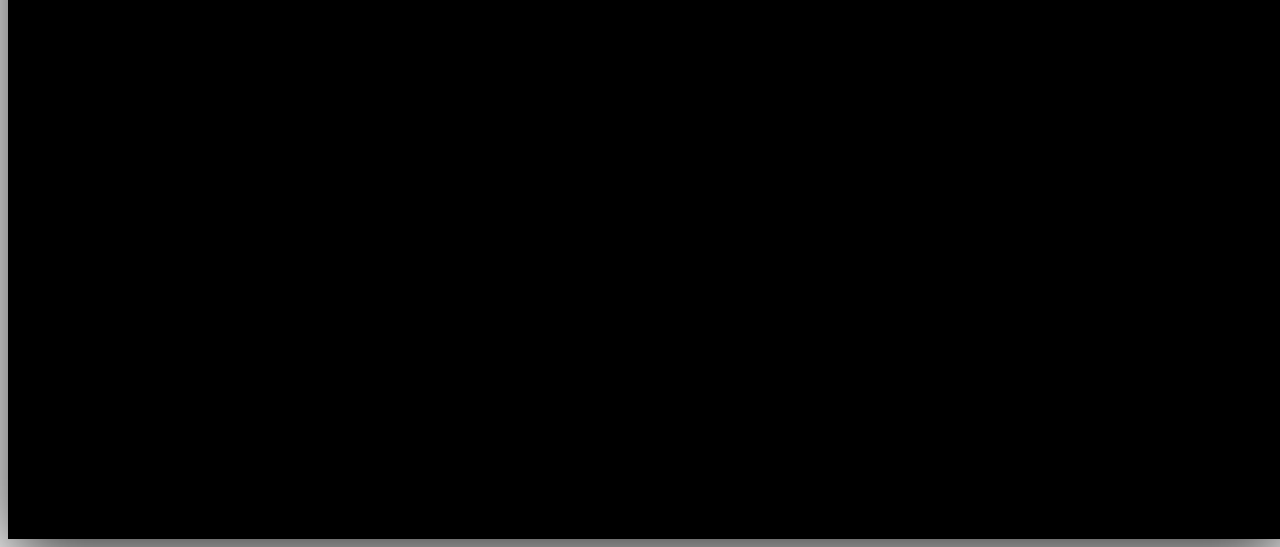
==== commit 17b1620b: "Update links and js" ====
--- a/index.html
+++ b/index.html
@@ -24,7 +24,7 @@
               <li><a href="#" data-target="#about">About</a></li>
               <li><a href="#" data-target="#works">Works</a></li>
               <li><a href="#" data-target="#contact">Contact</a></li>
-              <li><a href="http://blog.martincalvert.io">Blog</a></li>
+              <li><a href="//blog.martincalvert.io">Blog</a></li>
             </ul>
           </div><!--/.nav-collapse -->
         </div>
@@ -51,20 +51,20 @@
     <div id="about" class="sections center content">
       <div class="container">
         <h2 id="aboutss">About Myself!</h2>
-        <p>Born and raised in Southern California, graduated from Woodcrest Christian High School in 2008. After high school I got a job at a screen printing shop, where I was first introduced to the pantone system and vector art, from there I started my schooling at Riverside Community College and decided I wanted to be a Computer Science Major. At RCC I took classes in Office, Dreamweaver, and Photoshop, on my way to a Associates in Science of Computer Information Systems. After of which I promptly transferred to Cal State San Bernardino to continue my studies in Computer Systems. I graduate with my Bachelor of Arts in Computer Systems with a Web Development option in June 2014. This degree is similar to a computer science degree but instead of physics classes it has art and communication classes. The most important thing I have learned from college, would be the ability to learn a topic in 10 weeks or less and be fully competent in it by then. </p>
+        <p>Born and raised in Southern California, graduated from Woodcrest Christian High School in 2008. After high school I got a job at a screen printing shop, where I was first introduced to the pantone system and vector art, from there I started my schooling at Riverside Community College and decided I wanted to be a Computer Science Major. At RCC I took classes in Office, Dreamweaver, and Photoshop, on my way to a Associates in Science of Computer Information Systems. After of which I promptly transferred to Cal State San Bernardino to continue my studies in Computer Systems. I graduate with my Bachelor of Arts in Computer Systems with a Web Development option in June 2014. This degree is similar to a computer science degree but instead of physics classes it has art and communication classes, so this degree is catered more towards front-end or mid development. The most important thing I have learned in college, would be the ability to learn a topic in 10 weeks or less and be fully competent in it by then. </p>
         <p>I have been working on computers and their systems for the majority of my life, it is not just my field of study it is also a hobby which I love. So this is my passion in which I want to have a career in for the rest of my life. </p>
         <p>I have experience building hardware systems and networks for small business. I also have worked as a Webmaster for companies in the past, you can view these works on my <a href="#works">portfolio page</a>. Other experience I have gained would be through school, I have been the team lead of many group projects which included topics such as database design & administration, iOS application development and system networking.
         <br>
         To request a quote for services please use the <a href="#contact">contact form</a></p>
         <div class="row" id="abouts">
           <div class=" col-sm-4">
-             <a style="margin-top:5px;" href="http://linkedin.com/pub/martin-calvert/86/972/741/"><img src="assets/img/linkedin.png" width='120' alt="Linkedin Logo"></a>
+             <a style="margin-top:5px;" href="//linkedin.com/pub/martin-calvert/86/972/741/"><img src="assets/img/linkedin.png" width='120' alt="Linkedin Logo"></a>
           </div>
           <div class="col-sm-4 text-center">
-            <a style="margin-top:5px;" href="http://github.com/martincalvert"><img src="assets/img/github-white.png" alt="Github Logo"></a>
+            <a style="margin-top:5px;" href="//github.com/sdla4ever"><img src="assets/img/github-white.png" alt="Github Logo"></a>
           </div>
           <div class="col-sm-4 text-center">
-              <a style="margin-top:5px;" href="http://hackerrank.com/sdla4ever"><img src="assets/img/hackerrank.png" width='120' alt="HackerRank Logo"></a>
+              <a style="margin-top:5px;" href="//hackerrank.com/sdla4ever"><img src="assets/img/hackerrank.png" width='120' alt="HackerRank Logo"></a>
           </div>
         </div>
       </div>
@@ -72,9 +72,9 @@
     <div id="works" class="sections center white-content">
       <div class="container">
         <h1>Portfolio</h1>
-        <p>For most of my portfolio work I will point you in the direction of my <a href="://github.com/martincalvert">GitHub</a>. I also have a Stack Overflow and HackerRank. I have done work as a webmaster for many small companies, which included managing their websites, email accounts, databases, and building web apps.
+        <p>For most of my portfolio work I will point you in the direction of my <a href="//github.com/sdla4ever">GitHub</a>. I also have a Stack Overflow and HackerRank. I have done work as a webmaster for many small companies, which included managing their websites, email accounts, databases, and building web apps.
         At Disney Interactive I have worked on numerous initiatives to improve the in house built CMS which runs on a stack that includes HA, Nginx, Mongo, and Ruby. During college I was the team leader for the majority of group projects I worked on and more than comfortable working as the source of information for a project and can easily provide myself self-motivation.
-        I have worked on a multitude of consulting projects that included building backend web services, mobile applications, and network solutions. You can also catch some of my personal writings on my <a href="http://www.blog.martincalvert.io">blog</a> or on <a href="http://www.adroitly.info">Adroitly.info</a> where my articles are also posted.</p>
+        I have worked on a multitude of consulting projects that included building backend web services, mobile applications, and network solutions. You can also catch some of my technical writings on my personal <a href="http://www.blog.martin-calvert.com">blog</a> or on <a href="http://www.adroitly.info">Adroitly.info</a> where my articles are also posted.</p>
         <div class="row">
           <div class="col-xs-6 col-sm-3 col-md-2 text-center">
             <img src="assets/img/ruby-logo.png" height="50" alt = "Ruby Logo"/>
@@ -100,13 +100,13 @@
         </div>
         <div class="row">
           <div class="col-sm-4 text-center">
-            <a style="margin-top:5px;" href="http://github.com/martincalvert"><img src="assets/img/github-black.png" alt="Github Logo"></a>
+            <a style="margin-top:5px;" href="//github.com/sdla4ever"><img src="assets/img/github-black.png" alt="Github Logo"></a>
           </div>
           <div class=" col-sm-4">
-             <a style="margin-top:5px;" href="http://stackoverflow.com/users/1947373/sdla4ever"><img src="assets/img/stack.png" width='120' alt="Stack Overflow Logo"></a>
+             <a style="margin-top:5px;" href="//stackoverflow.com/users/1947373/sdla4ever"><img src="assets/img/stack.png" width='120' alt="Stack Overflow Logo"></a>
           </div>
           <div class="col-sm-4 text-center">
-              <a style="margin-top:5px;" href="http://hackerrank.com/sdla4ever"><img src="assets/img/hackerrank.png" width='120' alt="Stackoverflow Logo"></a>
+              <a style="margin-top:5px;" href="//hackerrank.com/sdla4ever"><img src="assets/img/hackerrank.png" width='120' alt="Stackoverflow Logo"></a>
           </div>
         </div>
       </div>
@@ -181,8 +181,10 @@
       })(jQuery);
 
       $(document).delegate('li a', 'click', function(e){
-        e.preventDefault();
-        $($(this).data()['target']).goTo()
+        if($(this).data()['target'] != null){
+          $($(this).data()['target']).goTo()
+          e.preventDefault();
+        }
       })
 
       //jQuery
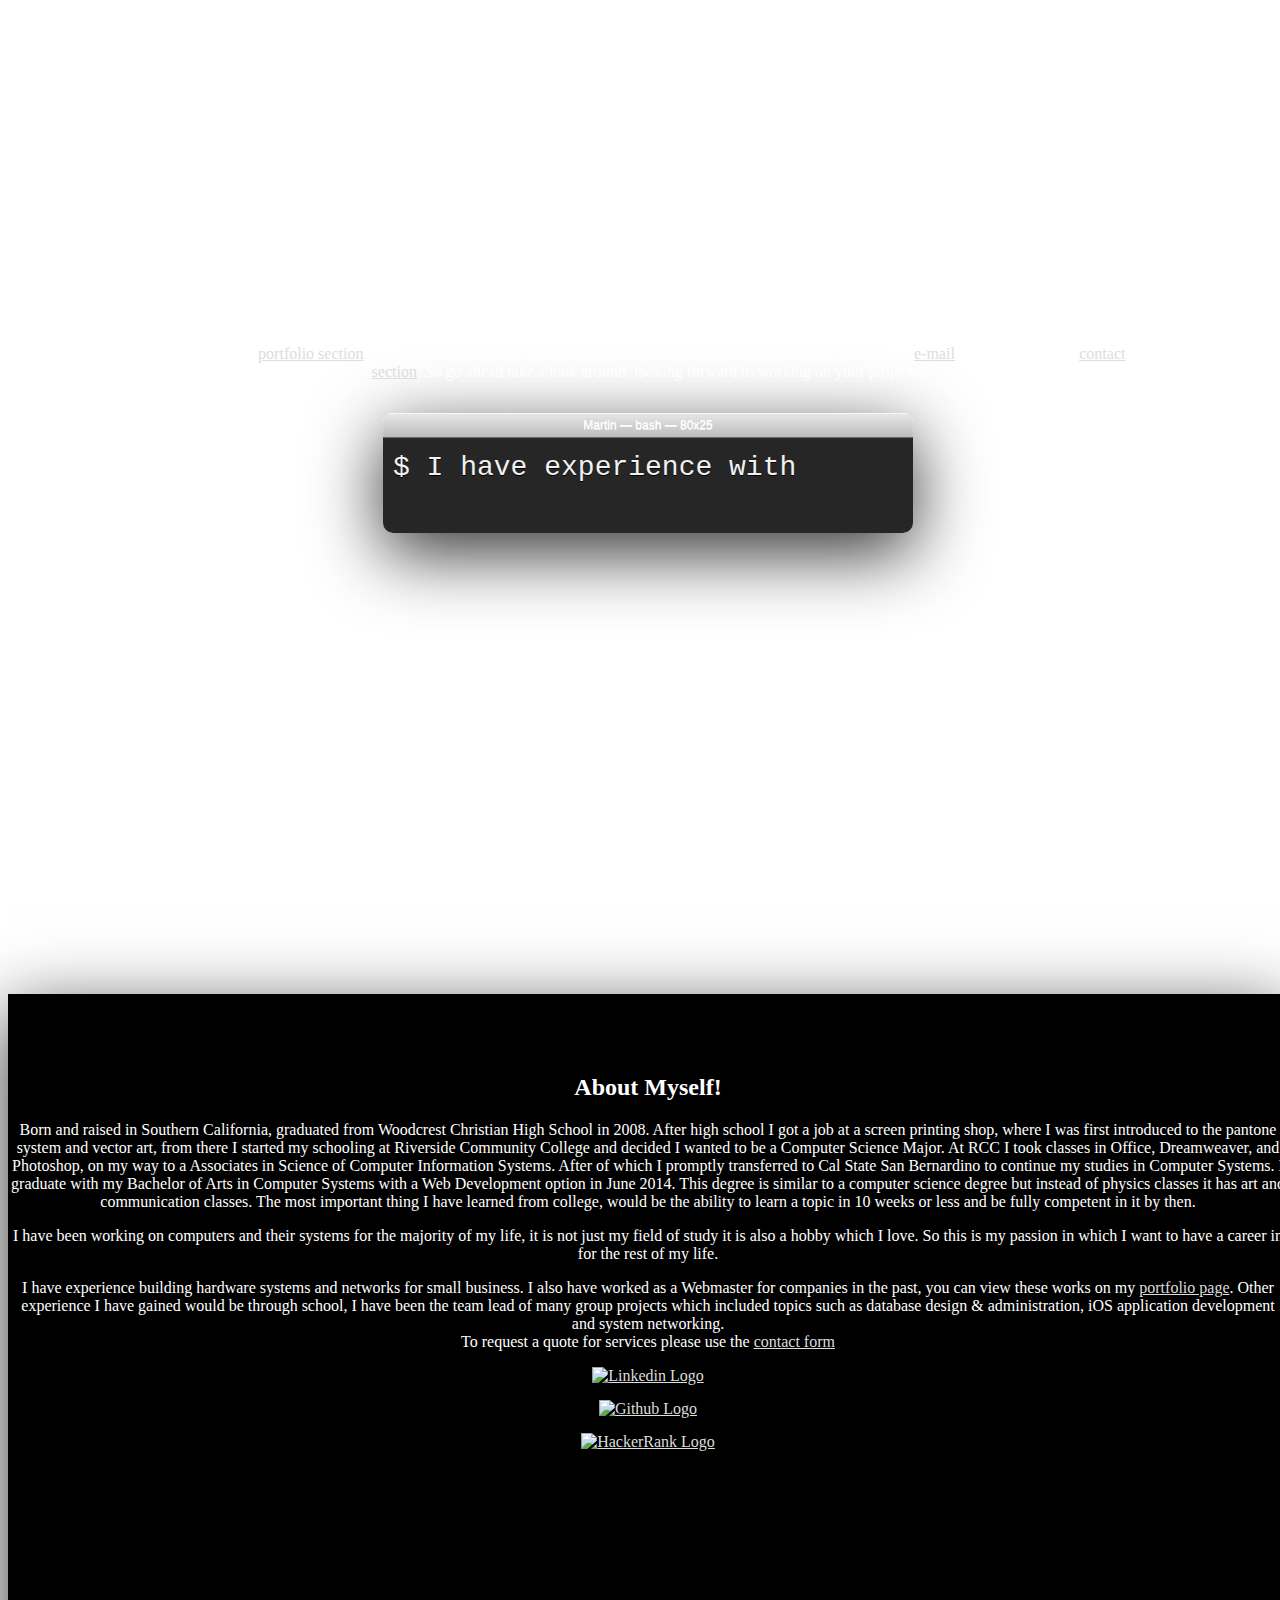
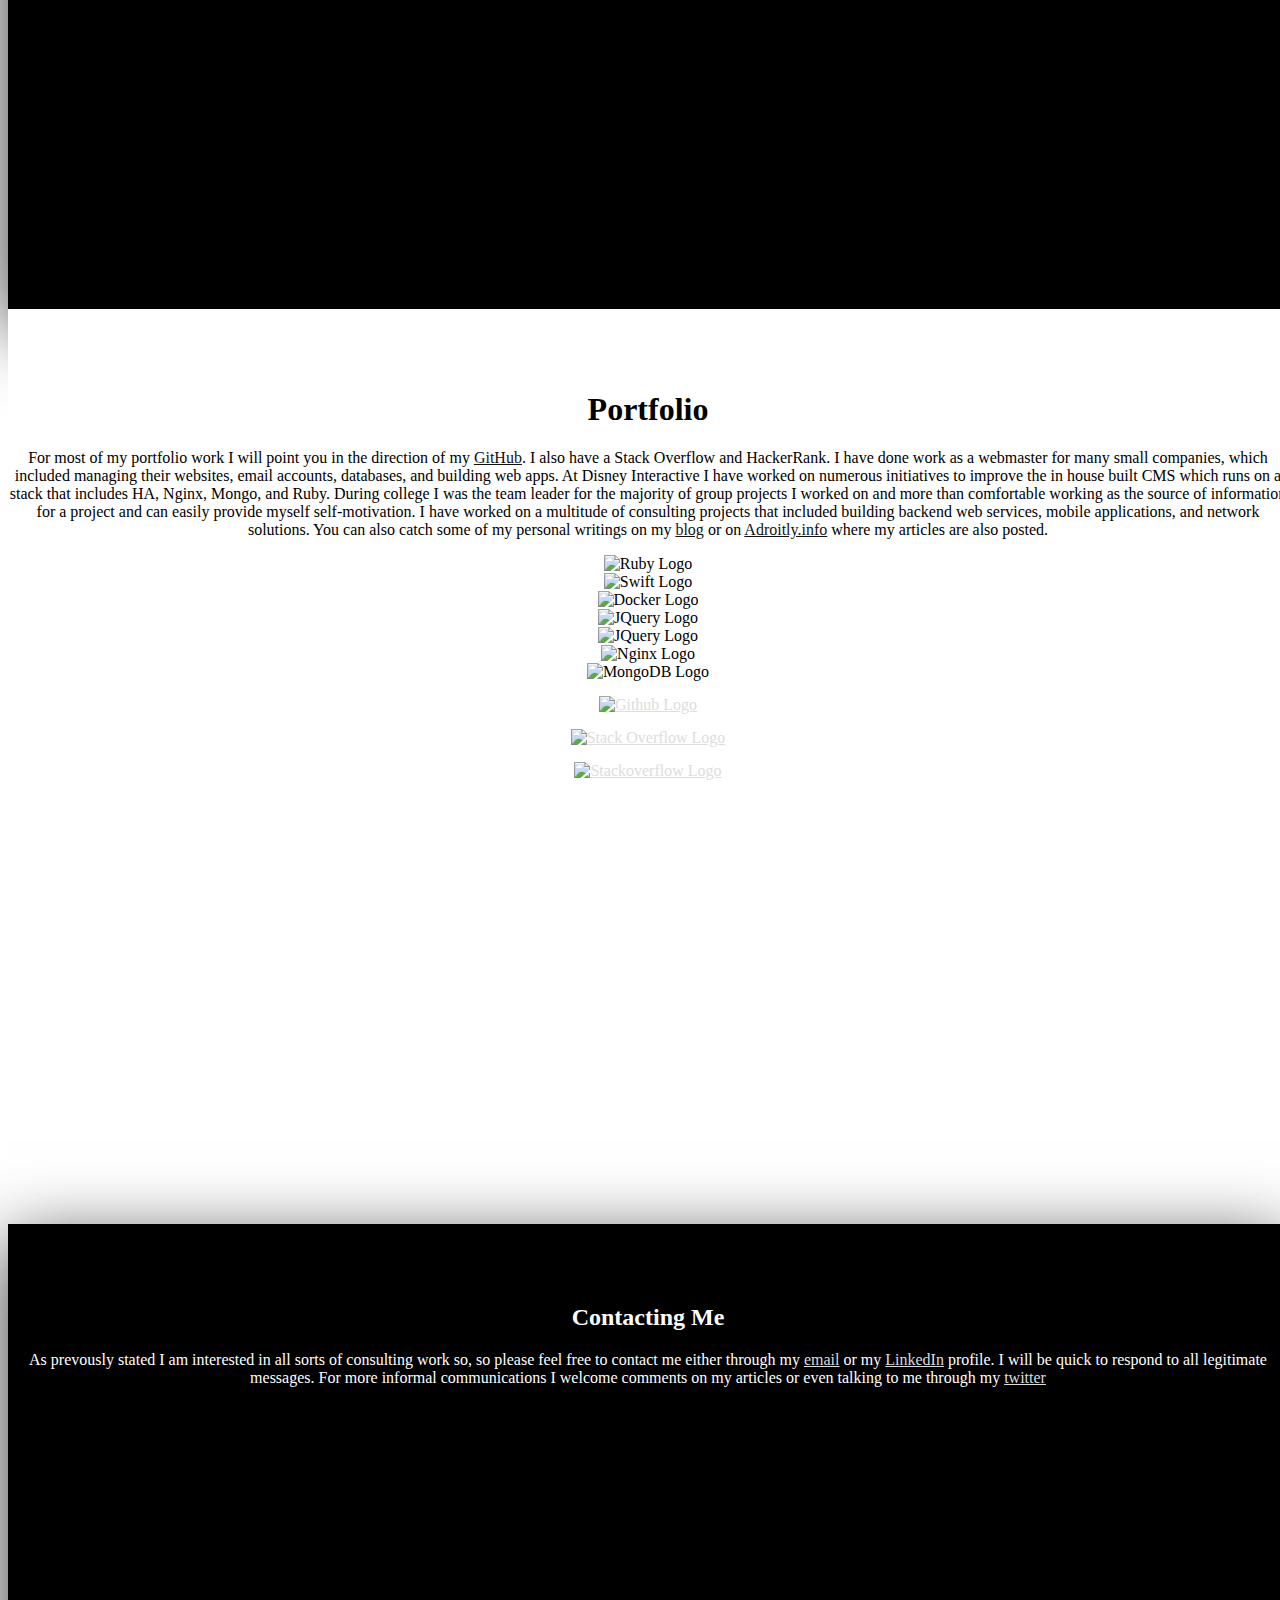
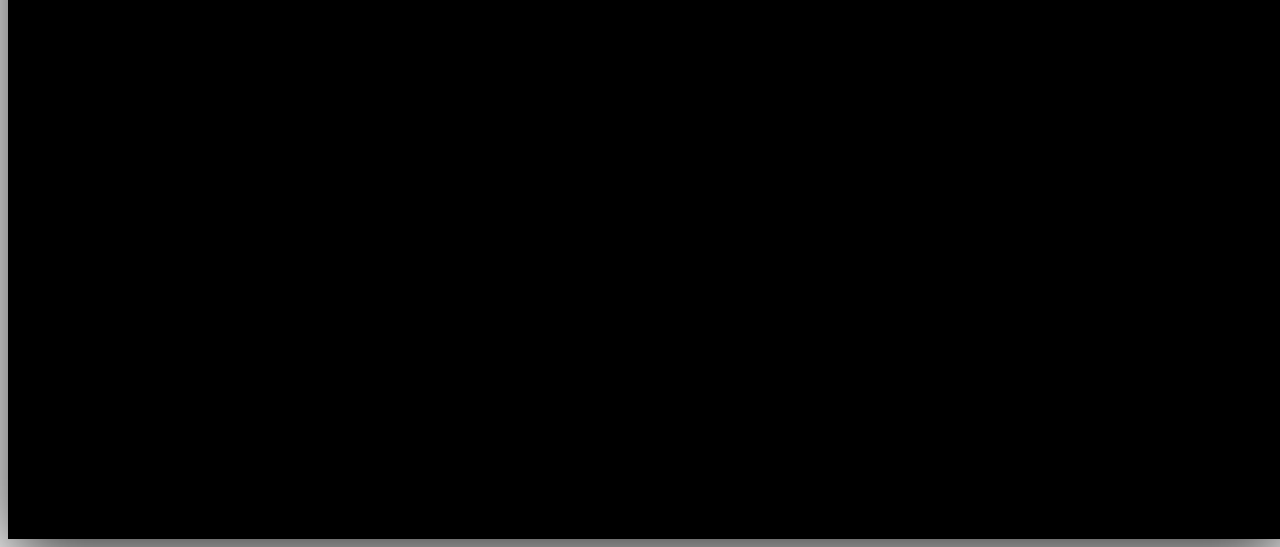
==== commit f1ef8bf9: "Update hacker rank url" ====
--- a/index.html
+++ b/index.html
@@ -43,7 +43,7 @@
         <div class="text-editor-wrap">
     			<div class="title-bar"><span class="title">Martin — bash — 80x<span class="terminal-height">25</span></span></div>
     			<div class="text-body">
-    				$ I have used <span class="typed"></span>
+    				$ I have experience with <span class="typed"></span>
     			</div>
     		</div>
     </div>
@@ -51,7 +51,7 @@
     <div id="about" class="sections center content">
       <div class="container">
         <h2 id="aboutss">About Myself!</h2>
-        <p>Born and raised in Southern California, graduated from Woodcrest Christian High School in 2008. After high school I got a job at a screen printing shop, where I was first introduced to the pantone system and vector art, from there I started my schooling at Riverside Community College and decided I wanted to be a Computer Science Major. At RCC I took classes in Office, Dreamweaver, and Photoshop, on my way to a Associates in Science of Computer Information Systems. After of which I promptly transferred to Cal State San Bernardino to continue my studies in Computer Systems. I graduate with my Bachelor of Arts in Computer Systems with a Web Development option in June 2014. This degree is similar to a computer science degree but instead of physics classes it has art and communication classes, so this degree is catered more towards front-end or mid development. The most important thing I have learned in college, would be the ability to learn a topic in 10 weeks or less and be fully competent in it by then. </p>
+        <p>Born and raised in Southern California, graduated from Woodcrest Christian High School in 2008. After high school I got a job at a screen printing shop, where I was first introduced to the pantone system and vector art, from there I started my schooling at Riverside Community College and decided I wanted to be a Computer Science Major. At RCC I took classes in Office, Dreamweaver, and Photoshop, on my way to a Associates in Science of Computer Information Systems. After of which I promptly transferred to Cal State San Bernardino to continue my studies in Computer Systems. I graduate with my Bachelor of Arts in Computer Systems with a Web Development option in June 2014. This degree is similar to a computer science degree but instead of physics classes it has art and communication classes. The most important thing I have learned from college, would be the ability to learn a topic in 10 weeks or less and be fully competent in it by then. </p>
         <p>I have been working on computers and their systems for the majority of my life, it is not just my field of study it is also a hobby which I love. So this is my passion in which I want to have a career in for the rest of my life. </p>
         <p>I have experience building hardware systems and networks for small business. I also have worked as a Webmaster for companies in the past, you can view these works on my <a href="#works">portfolio page</a>. Other experience I have gained would be through school, I have been the team lead of many group projects which included topics such as database design & administration, iOS application development and system networking.
         <br>
@@ -61,10 +61,10 @@
              <a style="margin-top:5px;" href="//linkedin.com/pub/martin-calvert/86/972/741/"><img src="assets/img/linkedin.png" width='120' alt="Linkedin Logo"></a>
           </div>
           <div class="col-sm-4 text-center">
-            <a style="margin-top:5px;" href="//github.com/sdla4ever"><img src="assets/img/github-white.png" alt="Github Logo"></a>
+            <a style="margin-top:5px;" href="//github.com/martincalvert"><img src="assets/img/github-white.png" alt="Github Logo"></a>
           </div>
           <div class="col-sm-4 text-center">
-              <a style="margin-top:5px;" href="//hackerrank.com/sdla4ever"><img src="assets/img/hackerrank.png" width='120' alt="HackerRank Logo"></a>
+              <a style="margin-top:5px;" href="//hackerrank.com/martinlcalvert"><img src="assets/img/hackerrank.png" width='120' alt="HackerRank Logo"></a>
           </div>
         </div>
       </div>
@@ -72,9 +72,9 @@
     <div id="works" class="sections center white-content">
       <div class="container">
         <h1>Portfolio</h1>
-        <p>For most of my portfolio work I will point you in the direction of my <a href="//github.com/sdla4ever">GitHub</a>. I also have a Stack Overflow and HackerRank. I have done work as a webmaster for many small companies, which included managing their websites, email accounts, databases, and building web apps.
+        <p>For most of my portfolio work I will point you in the direction of my <a href="//github.com/martincalvert">GitHub</a>. I also have a Stack Overflow and HackerRank. I have done work as a webmaster for many small companies, which included managing their websites, email accounts, databases, and building web apps.
         At Disney Interactive I have worked on numerous initiatives to improve the in house built CMS which runs on a stack that includes HA, Nginx, Mongo, and Ruby. During college I was the team leader for the majority of group projects I worked on and more than comfortable working as the source of information for a project and can easily provide myself self-motivation.
-        I have worked on a multitude of consulting projects that included building backend web services, mobile applications, and network solutions. You can also catch some of my technical writings on my personal <a href="http://www.blog.martin-calvert.com">blog</a> or on <a href="http://www.adroitly.info">Adroitly.info</a> where my articles are also posted.</p>
+        I have worked on a multitude of consulting projects that included building backend web services, mobile applications, and network solutions. You can also catch some of my personal writings on my <a href="http://www.blog.martincalvert.io">blog</a> or on <a href="http://www.adroitly.info">Adroitly.info</a> where my articles are also posted.</p>
         <div class="row">
           <div class="col-xs-6 col-sm-3 col-md-2 text-center">
             <img src="assets/img/ruby-logo.png" height="50" alt = "Ruby Logo"/>
@@ -100,7 +100,7 @@
         </div>
         <div class="row">
           <div class="col-sm-4 text-center">
-            <a style="margin-top:5px;" href="//github.com/sdla4ever"><img src="assets/img/github-black.png" alt="Github Logo"></a>
+            <a style="margin-top:5px;" href="//github.com/martincalvert"><img src="assets/img/github-black.png" alt="Github Logo"></a>
           </div>
           <div class=" col-sm-4">
              <a style="margin-top:5px;" href="//stackoverflow.com/users/1947373/sdla4ever"><img src="assets/img/stack.png" width='120' alt="Stack Overflow Logo"></a>
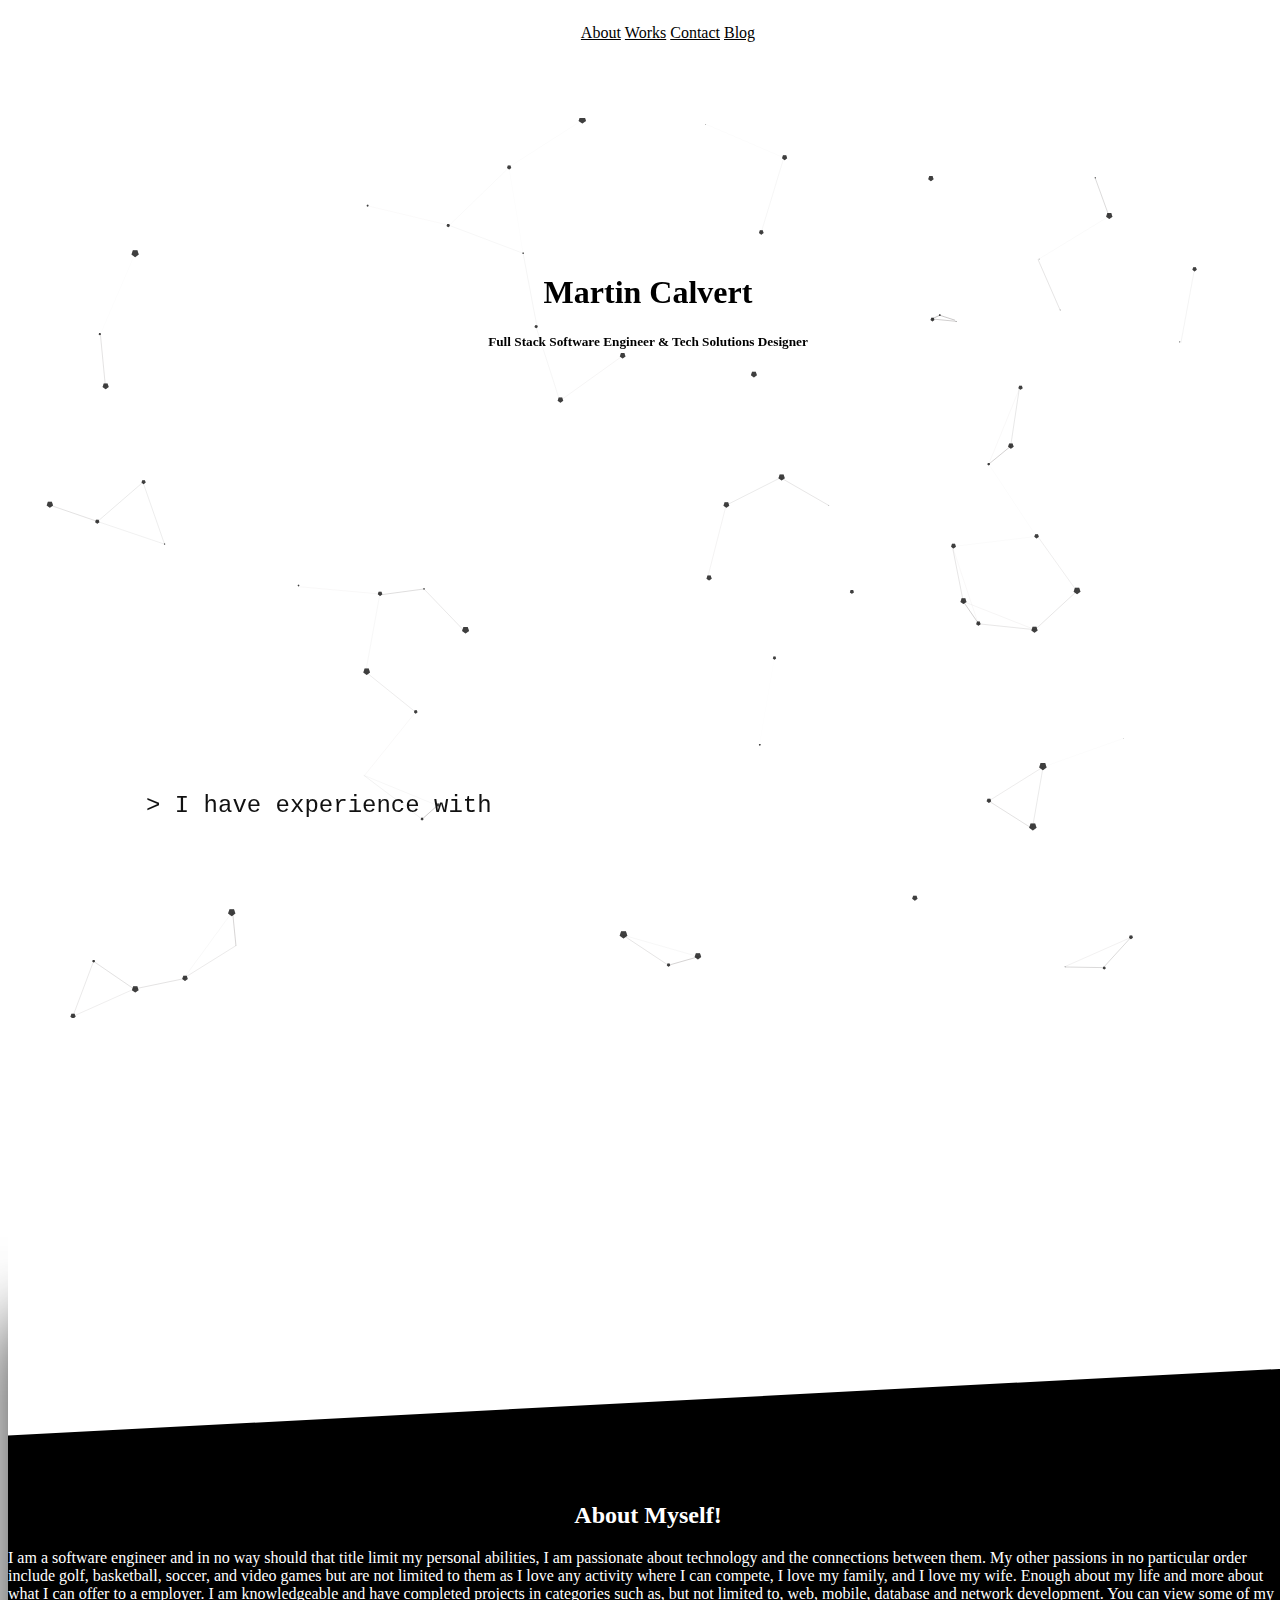
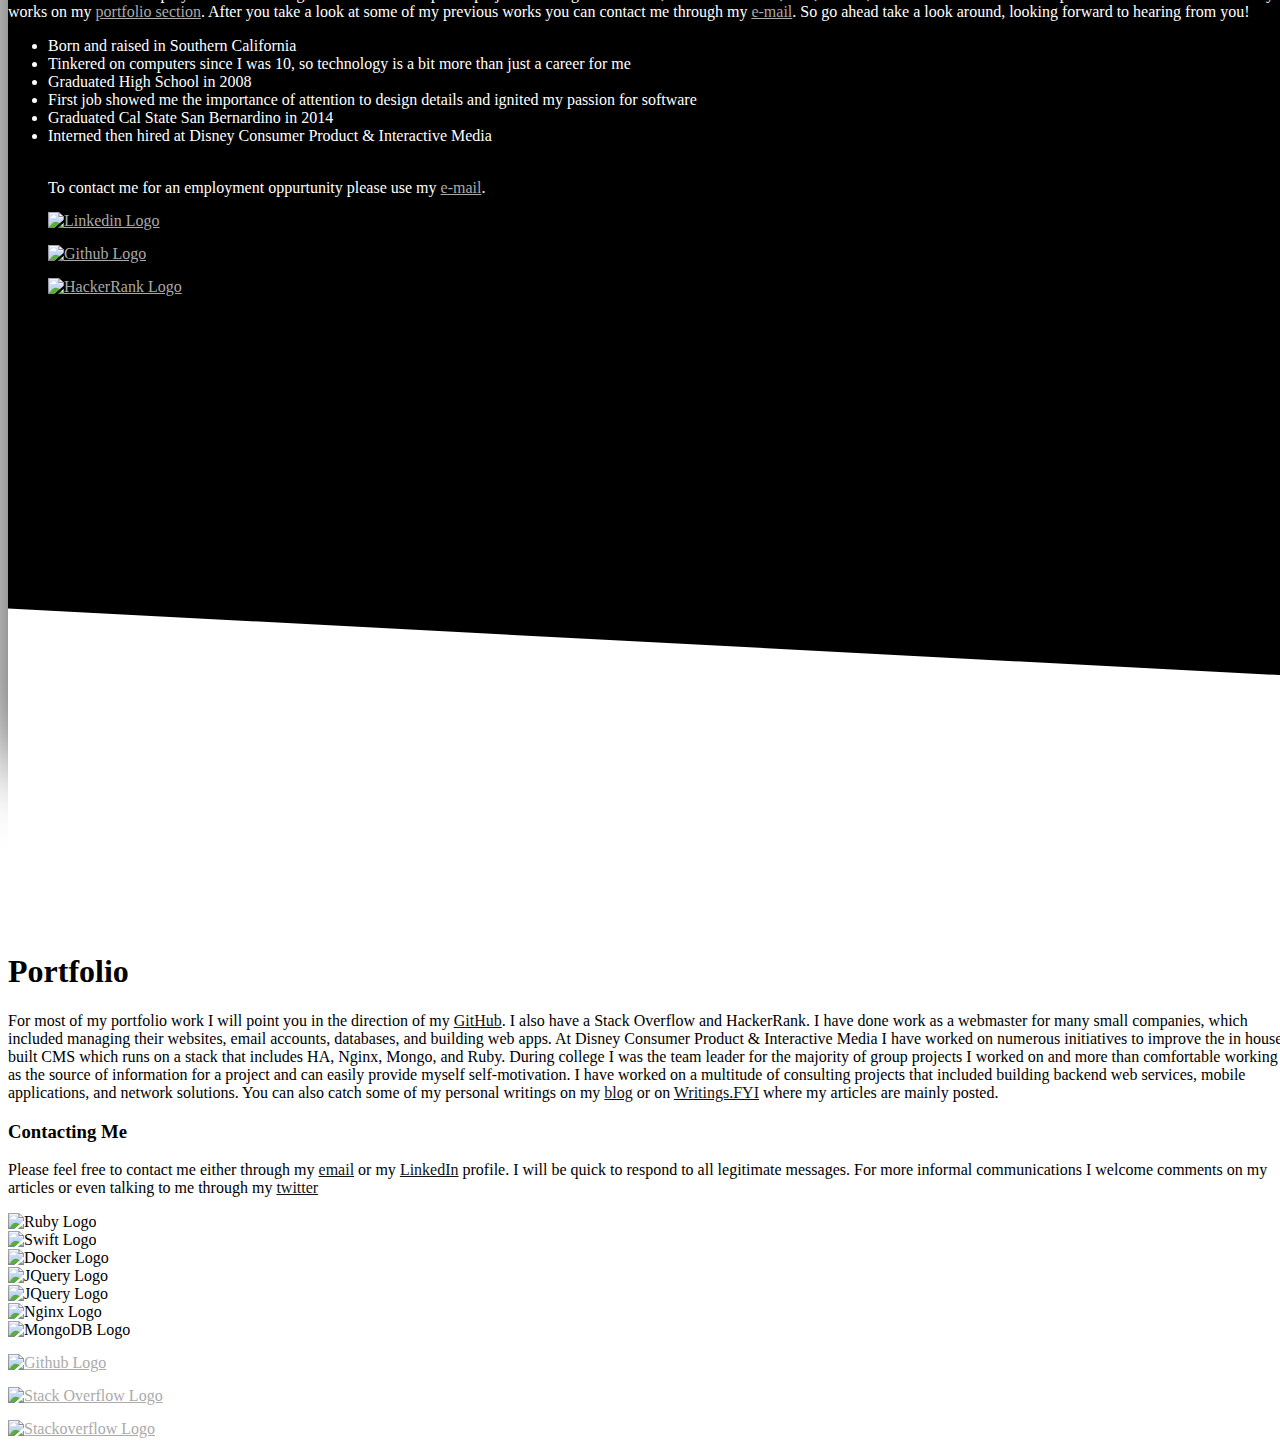
==== commit 90c2513f: "Update site with new looks and correct blog links" ====
--- a/index.html
+++ b/index.html
@@ -7,57 +7,66 @@
     <meta name="author" content="Martin Calvert">
     <link href="assets/css/bootstrap.css" rel="stylesheet" media="screen">
     <link href="assets/css/extra.css" rel="stylesheet" media="screen">
-    <meta name="twitter:card" content="summary_large_image">
+    <meta name="twitter:card" content="summary">
     <meta name="twitter:site" content="@sdla4ever">
     <meta name="twitter:creator" content="@sdla4ever">
-    <meta name="twitter:title" content="Martin Calvert - Software Engineer">
-    <meta name="twitter:description" content="Full Stack Software Engineer & Tech Solutions Designer - This is my personal website where I will say a little about myself, my passions and my career.">
-    <meta name="twitter:image" content="http://martin-calvert.com/assets/img/twitter-card.png">
+    <meta name="twitter:title" content="Martin Calvert">
+    <meta name="twitter:description" content="Software Engineer. Husband. Ball Is Life">
+    <meta name="twitter:image" content="http://martin-calvert.com/assets/img/BM-ENG-09-crop.jpg">
   </head>
 
   <body>
     <div class="container" id="home">
       <nav class="navbar navbar-fixed-top center" role="navigation">
         <div class="container">
-          <div id="navbar" class="">
+          <div id="navbar">
             <ul class="nav navbar-nav">
               <li><a href="#" data-target="#about">About</a></li>
               <li><a href="#" data-target="#works">Works</a></li>
               <li><a href="#" data-target="#contact">Contact</a></li>
-              <li><a href="//blog.martincalvert.io">Blog</a></li>
+              <li><a href="//www.medium.com/@martincalvert">Blog</a></li>
             </ul>
           </div><!--/.nav-collapse -->
         </div>
       </nav><!--navbar-->
     </div>
-    <div id="first" class="sections center">
-      <div class="container">
+    <div id="particles-js" class="first sections center container white-content">
+      <div class="absolute-center">
         <h1>Martin Calvert</h1>
         <h5>Full Stack Software Engineer & Tech Solutions Designer</h5>
-        <p style="margin-top:6%; width:75%; margin-left:auto; margin-right:auto">
-          This is my personal website where I will say a little about myself, my passions and my career. My passions include my career as a developer but are not limited to them as I love any sport where I can compete, I love my family, and I love my wife.
-          Enough about my life and more about what I can offer to a employer. I am more than capable of doing consulting work for web, mobile, database or network development. You can view some of my works on my <a href="#works"> portfolio section</a>.
-          After you take a look at some of my previous works you can contact me through my <a href="mailto:m@martincalvert.io">e-mail</a> or you can use the <a href="#contact">contact section</a>.
-          So go ahead take a look around, looking forward to working on your projects!
-        </p>
+      </div>
+      <div style="margin-top:70vh;" class="absolute-center">
         <div class="text-editor-wrap">
-    			<div class="title-bar"><span class="title">Martin — bash — 80x<span class="terminal-height">25</span></span></div>
     			<div class="text-body">
-    				$ I have experience with <span class="typed"></span>
+            <div class="col-sm-9 col-sm-offset-3">
+    				> I have experience with <span class="typed"></span>
+          </div>
     			</div>
     		</div>
-    </div>
-    </div>
-    <div id="about" class="sections center content">
+      </div>
+    </div>
+    <div class="white-content skew">
+    </div>
+    <div id="about" class="sections content non-first">
       <div class="container">
-        <h2 id="aboutss">About Myself!</h2>
-        <p>Born and raised in Southern California, graduated from Woodcrest Christian High School in 2008. After high school I got a job at a screen printing shop, where I was first introduced to the pantone system and vector art, from there I started my schooling at Riverside Community College and decided I wanted to be a Computer Science Major. At RCC I took classes in Office, Dreamweaver, and Photoshop, on my way to a Associates in Science of Computer Information Systems. After of which I promptly transferred to Cal State San Bernardino to continue my studies in Computer Systems. I graduate with my Bachelor of Arts in Computer Systems with a Web Development option in June 2014. This degree is similar to a computer science degree but instead of physics classes it has art and communication classes. The most important thing I have learned from college, would be the ability to learn a topic in 10 weeks or less and be fully competent in it by then. </p>
-        <p>I have been working on computers and their systems for the majority of my life, it is not just my field of study it is also a hobby which I love. So this is my passion in which I want to have a career in for the rest of my life. </p>
-        <p>I have experience building hardware systems and networks for small business. I also have worked as a Webmaster for companies in the past, you can view these works on my <a href="#works">portfolio page</a>. Other experience I have gained would be through school, I have been the team lead of many group projects which included topics such as database design & administration, iOS application development and system networking.
+        <h2 id="aboutss" class="center">About Myself!</h2>
+        <p>
+          I am a software engineer and in no way should that title limit my personal abilities, I am passionate about technology and the connections between them. My other passions in no particular order include golf, basketball, soccer, and video games but are not limited to them as I love any activity where I can compete, I love my family, and I love my wife.
+          Enough about my life and more about what I can offer to a employer. I am knowledgeable and have completed projects in categories such as, but not limited to, web, mobile, database and network development. You can view some of my works on my <a href="#works"> portfolio section</a>.
+          After you take a look at some of my previous works you can contact me through my <a href="mailto:m@martincalvert.io">e-mail</a>.
+          So go ahead take a look around, looking forward to hearing from you!
+          <ul>
+            <li>Born and raised in Southern California</li>
+            <li>Tinkered on computers since I was 10, so technology is a bit more than just a career for me</li>
+            <li>Graduated High School in 2008</li>
+            <li>First job showed me the importance of attention to design details and ignited my passion for software</li>
+            <li>Graduated Cal State San Bernardino in 2014</li>
+            <li>Interned then hired at Disney Consumer Product & Interactive Media</li>
+        </p>
         <br>
-        To request a quote for services please use the <a href="#contact">contact form</a></p>
+        To contact me for an employment oppurtunity please use my <a href="mailto:m@martincalvert.io">e-mail</a>.
         <div class="row" id="abouts">
-          <div class=" col-sm-4">
+          <div class="col-sm-4 text-center">
              <a style="margin-top:5px;" href="//linkedin.com/pub/martin-calvert/86/972/741/"><img src="assets/img/linkedin.png" width='120' alt="Linkedin Logo"></a>
           </div>
           <div class="col-sm-4 text-center">
@@ -69,12 +78,17 @@
         </div>
       </div>
     </div>
-    <div id="works" class="sections center white-content">
+    <div class="white-content skew-opp">
+    </div>
+    <div id="works" class="sections white-content last" style="z-index: 111;">
       <div class="container">
-        <h1>Portfolio</h1>
+        <h1 class="text-center">Portfolio</h1>
         <p>For most of my portfolio work I will point you in the direction of my <a href="//github.com/martincalvert">GitHub</a>. I also have a Stack Overflow and HackerRank. I have done work as a webmaster for many small companies, which included managing their websites, email accounts, databases, and building web apps.
-        At Disney Interactive I have worked on numerous initiatives to improve the in house built CMS which runs on a stack that includes HA, Nginx, Mongo, and Ruby. During college I was the team leader for the majority of group projects I worked on and more than comfortable working as the source of information for a project and can easily provide myself self-motivation.
-        I have worked on a multitude of consulting projects that included building backend web services, mobile applications, and network solutions. You can also catch some of my personal writings on my <a href="http://www.blog.martincalvert.io">blog</a> or on <a href="http://www.adroitly.info">Adroitly.info</a> where my articles are also posted.</p>
+        At Disney Consumer Product & Interactive Media I have worked on numerous initiatives to improve the in house built CMS which runs on a stack that includes HA, Nginx, Mongo, and Ruby. During college I was the team leader for the majority of group projects I worked on and more than comfortable working as the source of information for a project and can easily provide myself self-motivation.
+        I have worked on a multitude of consulting projects that included building backend web services, mobile applications, and network solutions. You can also catch some of my personal writings on my <a href="http://www.medium.com/@martincalvert">blog</a> or on <a href="http://www.writings.fyi">Writings.FYI</a> where my articles are mainly posted.</p>
+        <h3 id="contact">Contacting Me</h2>
+            <p>Please feel free to contact me either through my <a href="mailto:m@martincalvert.io">email</a> or my <a href="http://linkedin.com/pub/martin-calvert/86/972/741/">LinkedIn</a> profile. I will be quick to respond to all legitimate messages. For more informal communications I welcome comments on my articles or even talking to me through my <a href="https://twitter.com/sdla4ever">twitter</a></p>
+        </div>
         <div class="row">
           <div class="col-xs-6 col-sm-3 col-md-2 text-center">
             <img src="assets/img/ruby-logo.png" height="50" alt = "Ruby Logo"/>
@@ -102,25 +116,25 @@
           <div class="col-sm-4 text-center">
             <a style="margin-top:5px;" href="//github.com/martincalvert"><img src="assets/img/github-black.png" alt="Github Logo"></a>
           </div>
-          <div class=" col-sm-4">
+          <div class=" col-sm-4 text-center">
              <a style="margin-top:5px;" href="//stackoverflow.com/users/1947373/sdla4ever"><img src="assets/img/stack.png" width='120' alt="Stack Overflow Logo"></a>
           </div>
           <div class="col-sm-4 text-center">
               <a style="margin-top:5px;" href="//hackerrank.com/sdla4ever"><img src="assets/img/hackerrank.png" width='120' alt="Stackoverflow Logo"></a>
           </div>
         </div>
-      </div>
-    </div>
-    <div id="contact" class="sections center content">
-      <div class="container">
-      <h2 id="contactss">Contacting Me</h2>
-          <p>As prevously stated I am interested in all sorts of consulting work so, so please feel free to contact me either through my <a href="mailto:m@martincalvert.io">email</a> or my <a href="http://linkedin.com/pub/martin-calvert/86/972/741/">LinkedIn</a> profile. I will be quick to respond to all legitimate messages. For more informal communications I welcome comments on my articles or even talking to me through my <a href="https://twitter.com/sdla4ever">twitter</a></p>
       </div>
     </div>
     <script src="http://code.jquery.com/jquery-1.11.0.min.js"></script>
     <script src="http://code.jquery.com/jquery-migrate-1.2.1.min.js"></script>
     <script src="assets/js/bootstrap.min.js"></script>
     <script src="assets/js/typed.min.js"></script>
+    <script src="assets/js/particles.min.js"></script>
+    <script>
+      particlesJS.load('particles-js', 'assets/particles.json', function() {
+        console.log('callback - particles.js config loaded');
+      });
+    </script>
     <script>
 
       var strings = [
@@ -130,7 +144,8 @@
                      "KitchenCI", "Jenkins", "Git", "AWS", "Google Cloud Platform",
                      "Mongo", "PostgreSQL", "Java", "Scrum", "Kanban",
                      "Jira", "Ruby on Rails", "Flask", "Vault", "Serverspec",
-                     "MySQL", "Wordpress", "PHP"
+                     "MySQL", "Wordpress", "PHP", "NIGINX", "HAProxy", "Varnish",
+                     "Kubernettes", "Helm"
                     ]
       $(function(){
           $(".typed").typed({
--- a/assets/css/extra.css
+++ b/assets/css/extra.css
@@ -2,8 +2,48 @@
 	height: 100%;
 	width: 100%;
 }
-body > .container{
-	padding-top:60px;
+.first {
+	position: relative;
+	z-index: 0;
+	padding-bottom: 150px;
+}
+.absolute-center{
+	position: absolute;
+	margin-top: 15vh;
+	left: 0;
+	right: 0;
+	margin-left: auto;
+}
+.skew{
+	position: relative;
+	transform: skewY(-3deg);
+	margin-top: -100px;
+	min-height: 30vh;
+	z-index: 100;
+}
+.skew-opp{
+	position: relative;
+	transform: skewY(3deg);
+	margin-top: -100px;
+	min-height: 30vh;
+	z-index: 100;
+}
+.non-first{
+	margin-top: -100px;
+	position: relative;
+	z-index: 80;
+	padding-bottom: 140px;
+	padding-top: 180px;
+}
+.last{
+	margin-top: -100px;
+	position: relative;
+	z-index: 80;
+	padding-bottom: 0;
+	padding-top: 180px;
+}
+.sections.last{
+	min-height: 50vh;
 }
 .row{
 	margin-top: 15px;
@@ -13,13 +53,12 @@
 	margin-bottom: 15px;
 }
 .container {
-	color: #fff;
+	color: #FFF;
 }
 .content {
 	background-color: #000;
-	padding-top:60px;
 	color: #fff;
-	box-shadow: rgba(0, 0, 0, 0.8) 0px 20px 70px;
+	box-shadow: rgba(0, 0, 0, 0.8) 0 20px 70px;
 }
 .white-content {
 	background-color: #fff;
@@ -36,15 +75,19 @@
 	font-size: 16px;
 }
 a {
-	color: #ddd;
+	color: #aaa;
 }
 a:hover {
-	color: #eee;
+	color: #999;
 	text-decoration: none;
 }
+a:clicked {
+	color: #999;
+	text-decoration: none;
+}
 
 .sections {
-	min-height: 95vh;
+	min-height: 80vh;
 	width: 100vw;
 }
 .color {
@@ -55,6 +98,9 @@
 .navround {
 	border-bottom-left-radius:15px;
 	border-bottom-right-radius:15px;
+}
+.nav-clear> .container > #navbar > .nav > li > a{
+	color: #000;
 }
 .nav > li > a{
 	color: #fff;
@@ -73,14 +119,6 @@
 .center {
     text-align:center;
 }
-body {
-	background-image:url(../img/gradient1.jpg);
-	-webkit-animation: fadein 3.5s; /* Safari, Chrome and Opera > 12.1 */
-	-moz-animation: fadein 3.5s; /* Firefox < 16 */
-	-ms-animation: fadein 3.5s; /* Internet Explorer */
-	-o-animation: fadein 3.5s; /* Opera < 12.1 */
-	animation: fadein 3.5s;
-}
 
 @keyframes fadein {
     from { opacity: 0; }
@@ -95,12 +133,6 @@
 
 /* Safari, Chrome and Opera > 12.1 */
 @-webkit-keyframes fadein {
-    from { opacity: 0; }
-    to   { opacity: 1; }
-}
-
-/* Internet Explorer */
-@-ms-keyframes fadein {
     from { opacity: 0; }
     to   { opacity: 1; }
 }
@@ -128,7 +160,7 @@
 }
 
 .nav-clear {
-	background: transparent !important;
+	background: transparent;
 	-webkit-transition: 0.7s;
   -moz-transition: 0.7s;
   -ms-transition: 0.7s;
@@ -155,9 +187,7 @@
 .text-editor-wrap {
   display: block;
   margin: auto;
-  max-width: 530px;
-  border-radius: 10px;
-  box-shadow: rgba(0, 0, 0, 0.8) 0px 20px 70px;
+  max-width: 80vw;
   clear: both;
   overflow: hidden;
   -webkit-transition: all 0.5s ease-out;
@@ -169,29 +199,15 @@
 	margin-bottom: 2em;
 }
 
-.title-bar {
-  padding: 5px 0;
-  font-family: "Lucida Grande", sans-serif;
-  font-size: 0.75em;
-  text-align: center;
-  text-shadow: rgba(255, 255, 255, 0.8) 0px 1px 0px;
-  background-color: #f8f8f8;
-  background-image: -webkit-linear-gradient(top, #e8e8e8, #bcbbbc);
-  background-image: -moz-linear-gradient(top, #e8e8e8, #bcbbbc);
-  background-image: linear-gradient(top, #e8e8e8, #bcbbbc);
-  box-shadow: inset rgba(255, 255, 255, 0.7) 0px 1px 1px;
-  border-bottom: #6a6a6a 1px solid; }
-
 .text-body {
   height: 75px;
-  background-color: rgba(0, 0, 0, 0.85);
   padding: 10px;
-  color: #f0f0f0;
-  text-shadow: #000 0px 1px 0px;
+  color: #111;
+
   font-family: "Consolas", "Courier New", "Courier";
-  font-size: 1.75em;
-  line-height: 1.40em;
-  font-weight: 500;
+  font-size: 1.5em;
+  line-height: 1.30em;
+  font-weight: 1500;
   text-align: left;
   overflow: hidden;
   -webkit-transition: all 0.5s ease-out;
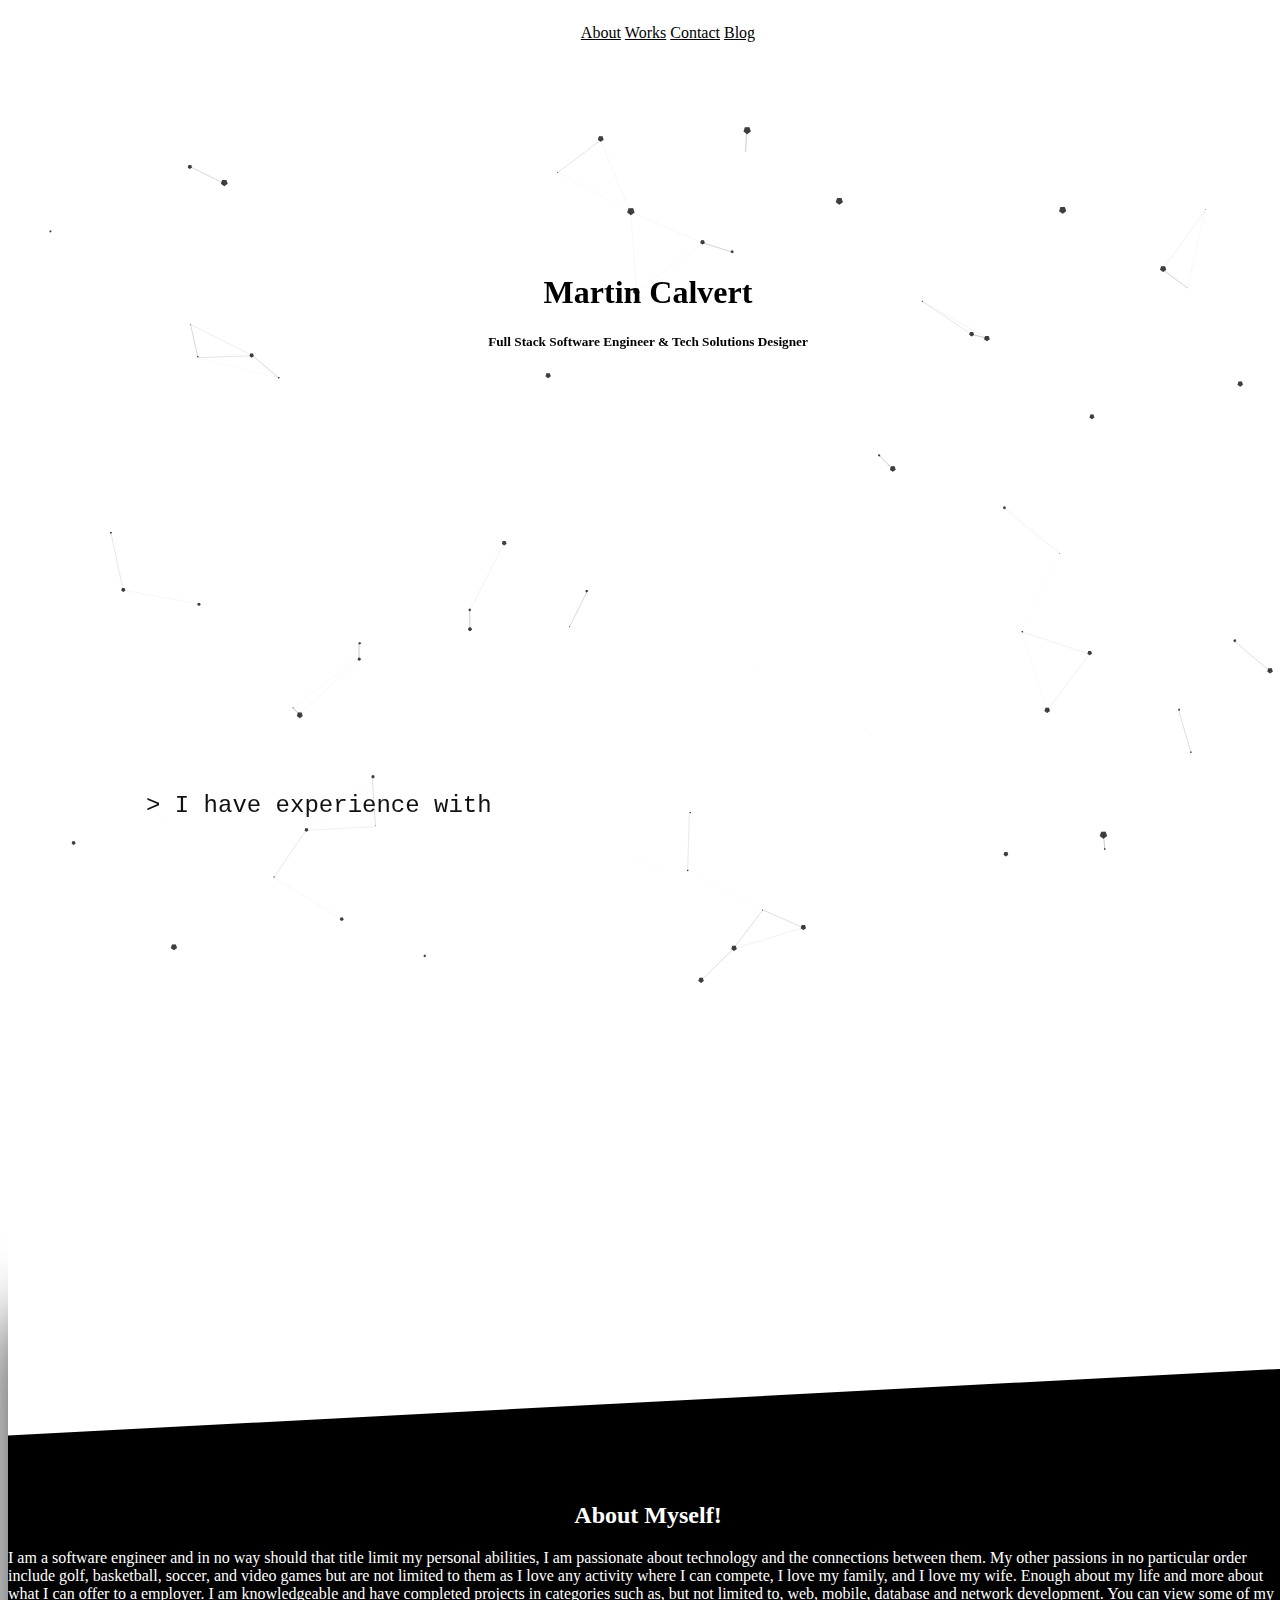
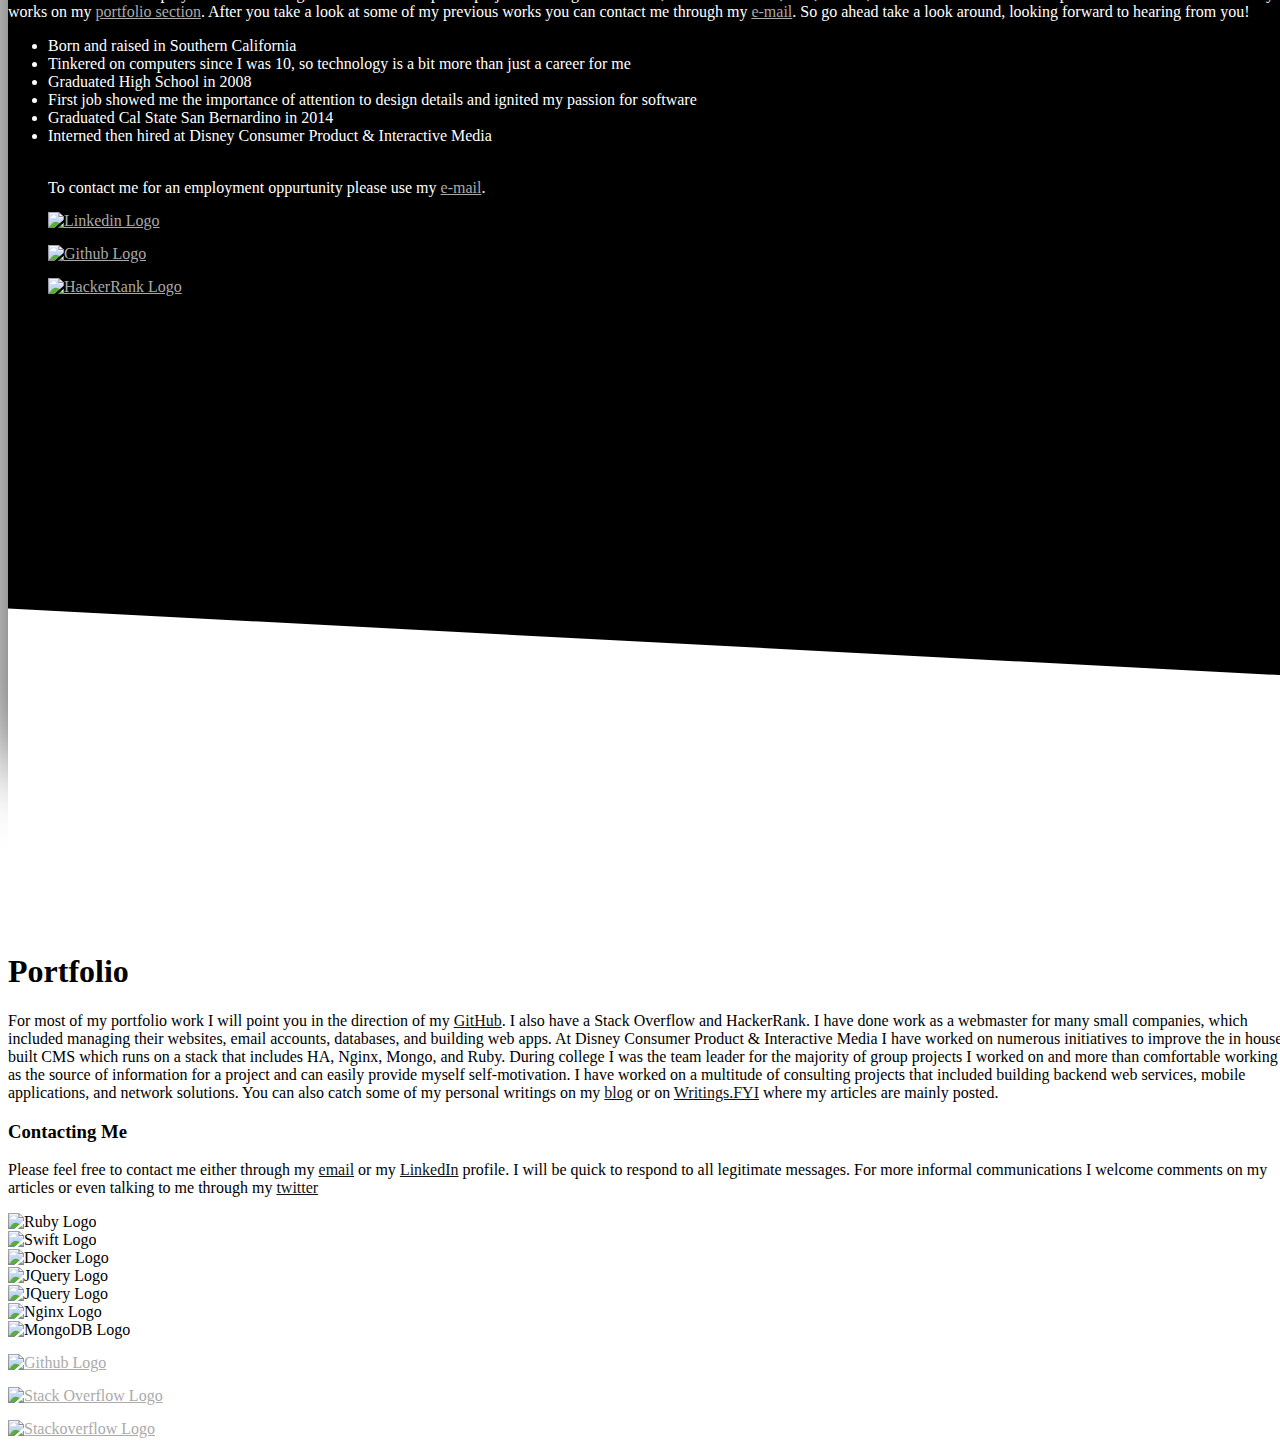
==== commit 02a5aa98: "Update twitter card image" ====
--- a/index.html
+++ b/index.html
@@ -12,7 +12,7 @@
     <meta name="twitter:creator" content="@sdla4ever">
     <meta name="twitter:title" content="Martin Calvert">
     <meta name="twitter:description" content="Software Engineer. Husband. Ball Is Life">
-    <meta name="twitter:image" content="http://martin-calvert.com/assets/img/BM-ENG-09-crop.jpg">
+    <meta name="twitter:image" content="http://martincalvert.io/assets/img/BM-ENG-09-cropped.jpg">
   </head>
 
   <body>
@@ -85,7 +85,7 @@
         <h1 class="text-center">Portfolio</h1>
         <p>For most of my portfolio work I will point you in the direction of my <a href="//github.com/martincalvert">GitHub</a>. I also have a Stack Overflow and HackerRank. I have done work as a webmaster for many small companies, which included managing their websites, email accounts, databases, and building web apps.
         At Disney Consumer Product & Interactive Media I have worked on numerous initiatives to improve the in house built CMS which runs on a stack that includes HA, Nginx, Mongo, and Ruby. During college I was the team leader for the majority of group projects I worked on and more than comfortable working as the source of information for a project and can easily provide myself self-motivation.
-        I have worked on a multitude of consulting projects that included building backend web services, mobile applications, and network solutions. You can also catch some of my personal writings on my <a href="http://www.medium.com/@martincalvert">blog</a> or on <a href="http://www.writings.fyi">Writings.FYI</a> where my articles are mainly posted.</p>
+        I have worked on a multitude of consulting projects that included building backend web services, mobile applications, and network solutions. You can also catch some of my personal writings on my <a href="//www.medium.com/@martincalvert">blog</a> or on <a href="http://www.writings.fyi">Writings.FYI</a> where my articles are mainly posted.</p>
         <h3 id="contact">Contacting Me</h2>
             <p>Please feel free to contact me either through my <a href="mailto:m@martincalvert.io">email</a> or my <a href="http://linkedin.com/pub/martin-calvert/86/972/741/">LinkedIn</a> profile. I will be quick to respond to all legitimate messages. For more informal communications I welcome comments on my articles or even talking to me through my <a href="https://twitter.com/sdla4ever">twitter</a></p>
         </div>
